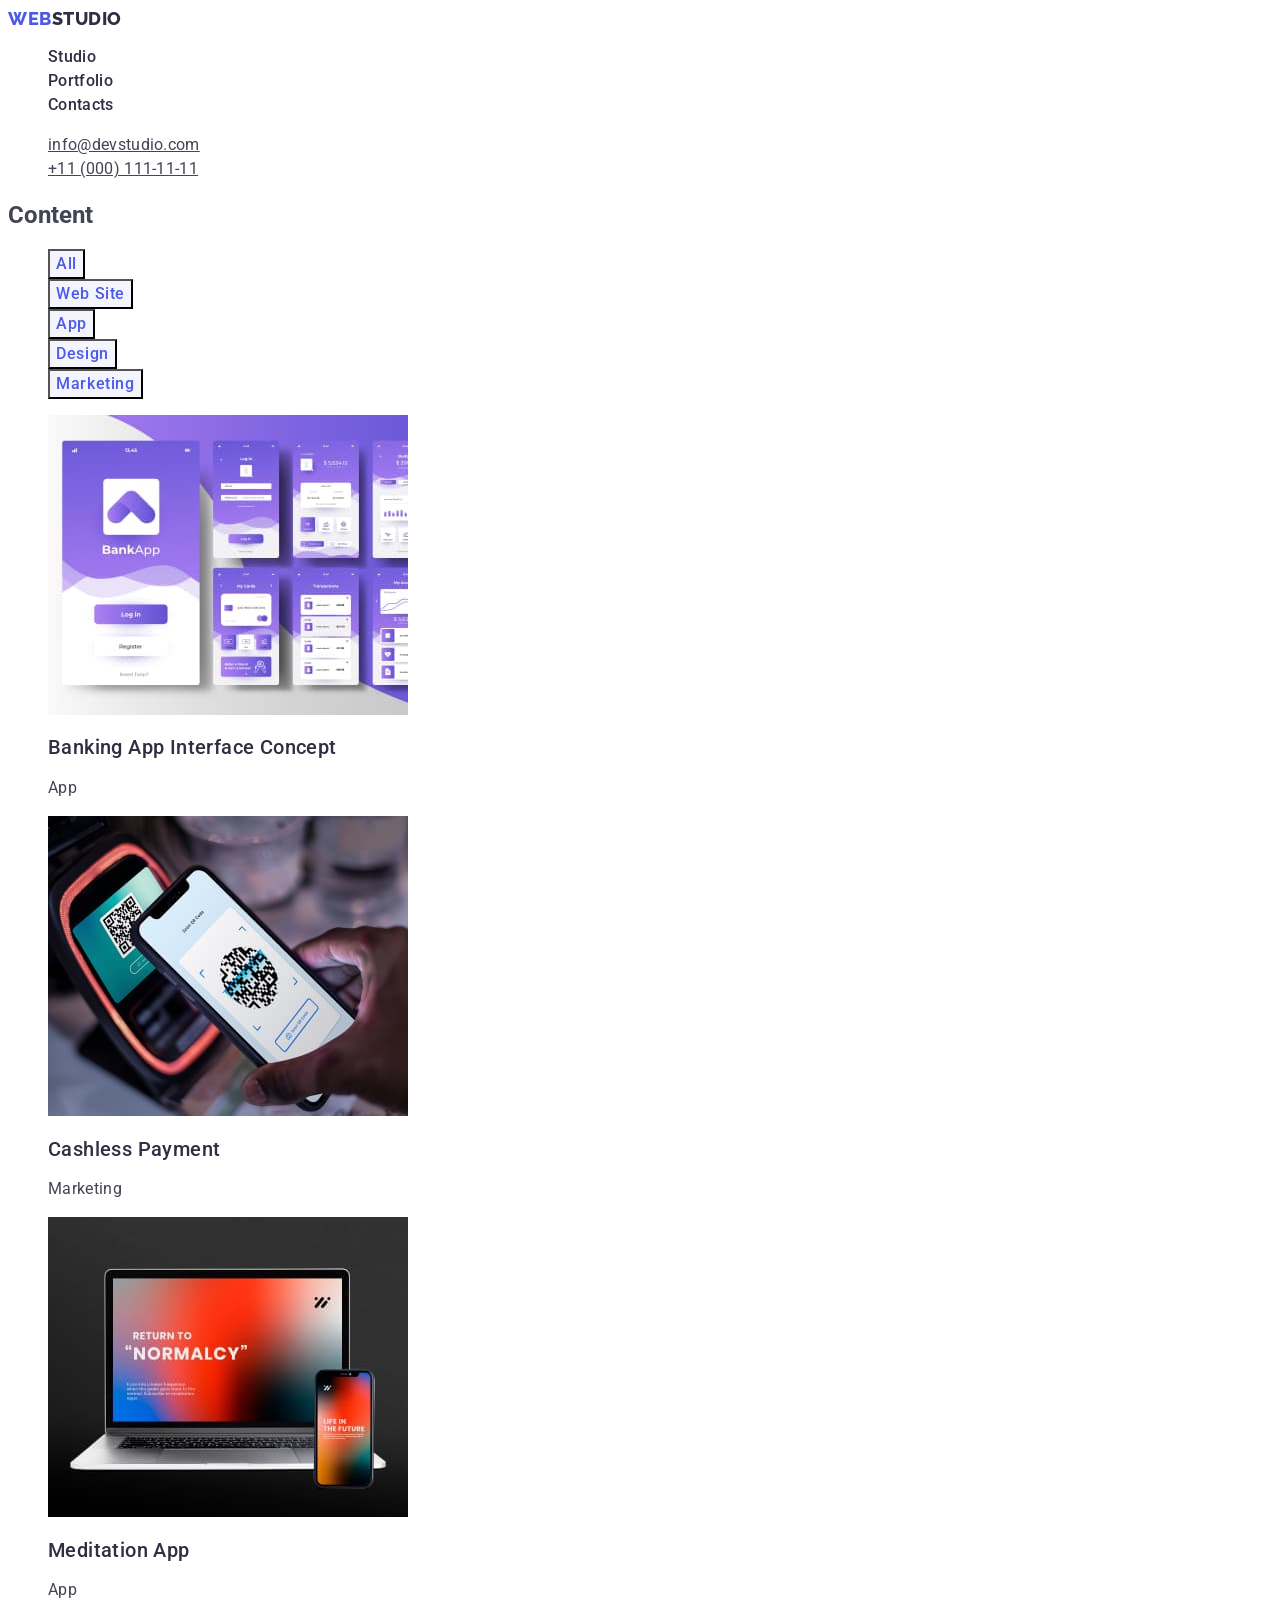
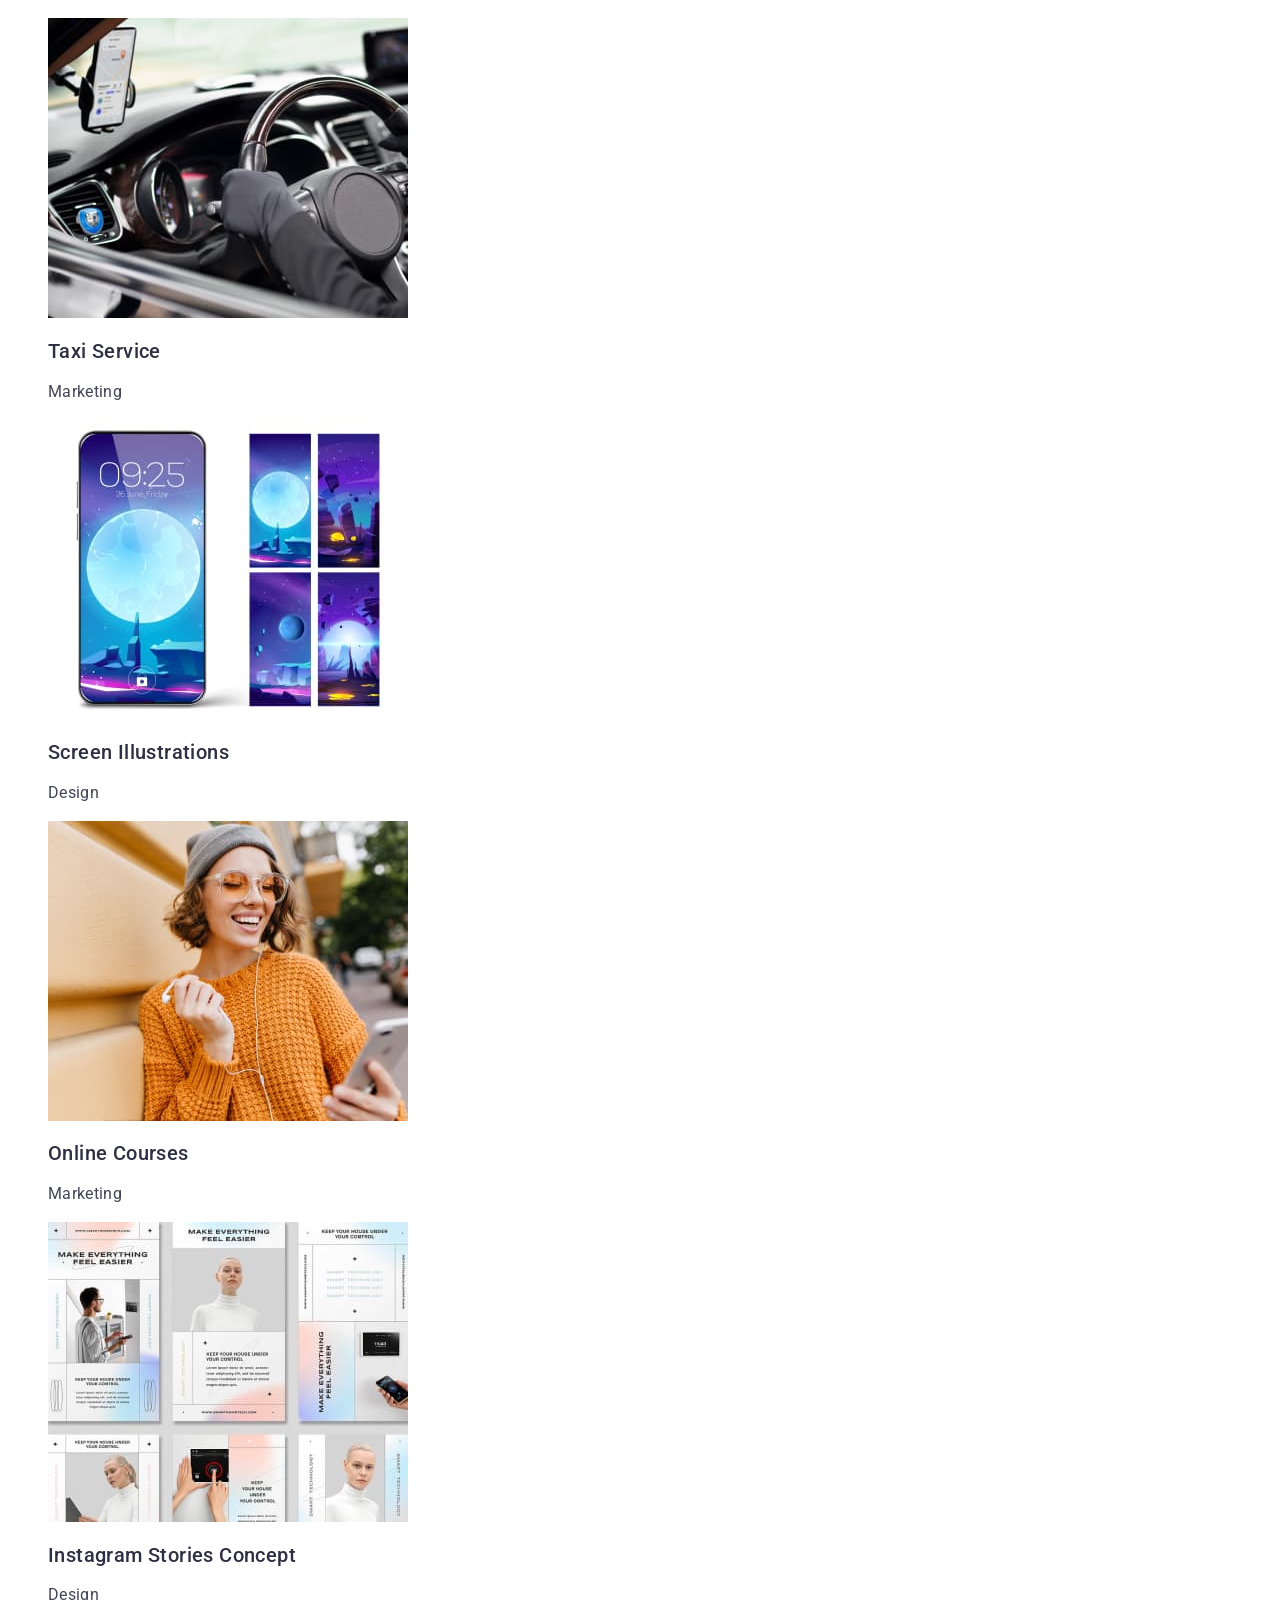
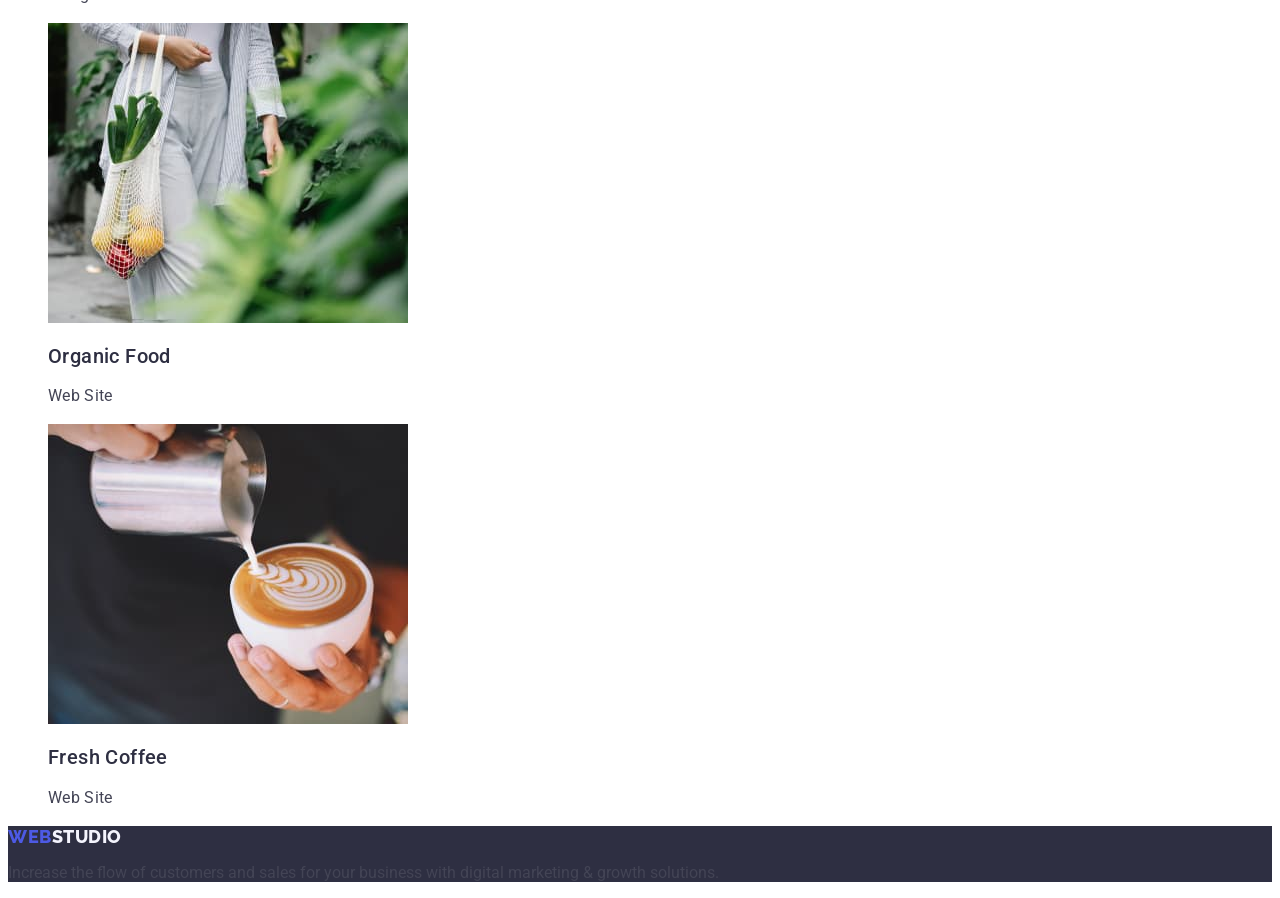
==== portfolio.html @ e1c70b91 "hw 22" ====
<!DOCTYPE html>
<html lang="en">
  <head>
    <meta charset="UTF-8" />
    <meta http-equiv="X-UA-Compatible" content="IE=edge" />
    <meta name="viewport" content="width=device-width, initial-scale=1.0" />
    <link rel="preconnect" href="https://fonts.googleapis.com">
    <link rel="preconnect" href="https://fonts.gstatic.com" crossorigin>
    <link href="https://fonts.googleapis.com/css2?family=Raleway:wght@800&family=Roboto:wght@400;500;700;900&display=swap" rel="stylesheet">
    <link rel="stylesheet" href="./css/portfolio.css">
    <title>Portfolio</title>
  </head>
  <body>
    <header>
      <nav>
        <a href="./index.html" class="logo link">Web<span class="logo-studio">Studio</span></a>
        <ul class="list">
          <li class="navigation"><a href="./index.html" class="nav-main_link link">Studio</a></li>
          <li class="navigation"><a href="./portfolio.html" class="nav-main_link link">Portfolio</a></li>
          <li class="navigation"><a href="" class="nav-main_link link">Contacts</a></li>
        </ul>
      </nav>
      <address class="header-call list">
        <ul>
          <li class="header-inform list"><a href="mailto:info@devstudio.com" class="adress-info">info@devstudio.com</a></li>
          <li class="header-inform list"><a href="tel:+110001111111" class="adress-info">+11 (000) 111-11-11</a></li>
        </ul>
      </address>
    </header>
    <main>
      <section>
        <h1>Content</h1>
        <ul class="list">
        <li><button type="button" class="main-button">All</button></li>
        <li><button type="button" class="main-button">Web Site</button></li>
        <li><button type="button" class="main-button">App</button></li>
        <li><button type="button" class="main-button">Design</button></li>
        <li><button type="button" class="main-button">Marketing</button></li>
      </ul>
        <ul class="list">
          <li>
            <a href=".app" class="link"
              ><img
                src="./images/portfolio-img-1.jpg"
                alt="Banking App Interface Concept" width="360" height="300"
            /></a>
            <h2 class="section-header">Banking App Interface Concept</h2>
            <p class="section-par">App</p>
          </li>
          <li>
            <a href=".marketing" class="link"
              ><img src="./images/portfolio-img-2.jpg" alt="Cashless Payment" width="360" height="300"
            /></a>
            <h2 class="section-header">Cashless Payment</h2>
            <p class="section-par">Marketing</p>
          </li>
          <li>
            <a href=".app" class="link"
              ><img src="./images/portfolio-img-3.jpg" alt="Meditation App" width="360" height="300"
            /><h2 class="section-header">Meditation App</h2>
            <p class="section-par">App</p>
            </a>
          </li>
          <li>
            <a href=".marketing" class="link"
              ><img src="./images/portfolio-img-4.jpg" alt="Taxi Service" width="360" height="300"
            /><h2 class="section-header">Taxi Service</h2>
            <p class="section-par">Marketing</p>
            </a>
          </li>
          <li>
            <a href=".design" class="link"
              ><img
                src="./images/portfolio-img-5.jpg" width="360" height="300"
                alt="Screen Illustrations"
            /></a>
            <h2 class="section-header">Screen Illustrations</h2>
            <p class="section-par">Design</p>
          </li>
          <li>
            <a href=".marketing" class="link"
              ><img src="./images/portfolio-img-6.jpg" alt="Online Courses" width="360" height="300"
            /></a>
            <h2 class="section-header">Online Courses</h2>
            <p class="section-par">Marketing</p>
          </li>
          <li>
            <a href=".design" class="link"
              ><img
                src="./images/portfolio-img-7.jpg" width="360" height="300"
                alt="Instagram Stories Concept"
            /></a>
            <h2 class="section-header">Instagram Stories Concept</h2>
            <p class="section-par">Design</p>
          </li>
          <li>
            <a href=".website" class="link"
              ><img src="./images/portfolio-img-8.jpg" alt="Organic Food" width="360" height="300"
            /></a>
            <h2 class="section-header">Organic Food</h2>
            <p class="section-par">Web Site</p>
          </li>
          <li>
            <a href=".website" class="link"
              ><img src="./images/portfolio-img-9.jpg" alt="Fresh Coffee" width="360" height="300"
            /></a>
            <h2 class="section-header">Fresh Coffee</h2>
            <p class="section-par">Web Site</p>
          </li>
        </ul>
      </section>
    </main>
    <footer class="footer-portfolio">
      <a href="./index.html" class="footer-logo link">Web<span class="footer-color">Studio</span></a>
      <p>
        Increase the flow of customers and sales for your business with digital
        marketing & growth solutions.
      </p>
    </footer>
  </body>
</html>
---- css/portfolio.css ----
body{
    font-family: "Roboto", sans-serif;
    color: var(--text);
}

:root{
  --primary-brand: #4D5AE5;
  --pressed-state: #404BBF; 
  --dark: #2E2F42;
  --success: #31D0AA;
  --text: #434455;
  --subtle-text: #8E8F99;
  --accent: #E7E9FC;
  --light: #F4F4FD;
  --modal-overlay: #2E2F42;
  --hero-background: #2E2F42;
  --white-background: #ffffff;
  --modal-background: #FCFCFC;
}

/**********header**********/

.logo{
    font-family: 'Raleway', sans-serif;
    font-weight: 800;
    font-size: 18px;
    line-height: 1.17;
    letter-spacing: 0.03em;
    text-transform: uppercase;
    color: var(--primary-brand);
  }

.logo-studio{
  color: #2e2f42;
}

.link{
  text-decoration: none;
}

.list{
  list-style: none;
}

.nav-main_link{
  font-weight: 500;
  font-size: 16px;
  line-height: 1.5;
  letter-spacing: 0.02em;
  color: var(--dark);
}

.nav-main_link:hover,
.nav-main_link:focus{
  color: #404bbf;
}

.header-call{
  font-style: normal;
}

.adress-info{
  letter-spacing: 0.02em;
  line-height: 1.5;
  color: var(--text);
}

.adress-info:hover,
.adress-info:focus{
  color: #404BBF;
}

/**********main**********/

.main-button{
  font-family: "Roboto", sans-serif;
  font-weight: 500;
  font-size: 16px;
  line-height: 1.5;
  letter-spacing: 0.04em;
  background-color: var(--light);
  color: var(--primary-brand);
  cursor: pointer;
}

.main-button:hover,
.main-button:focus{
  color: #ffffff;
  background-color: #404BBF;
}

.section-header{
  font-weight: 500;
  font-size: 20px;
  line-height: 1.2;
  letter-spacing: 0.02em;
  color: var(--modal-overlay);
}

.section-par{
  font-size: 16px;
  line-height: 1.5;
  letter-spacing: 0.02em;
  color: var(--text);
}

/**********footer**********/

.footer-portfolio{
  background-color: var(--modal-overlay);
}

.footer-logo{
  font-family: 'Raleway', sans-serif;
  font-weight: 800;
  font-size: 18px;
  line-height: 1.17;
  letter-spacing: 0.03em;
  text-transform: uppercase;
  color: var(--primary-brand);
}

.footer-color{
  color: #f4f4fd;
}
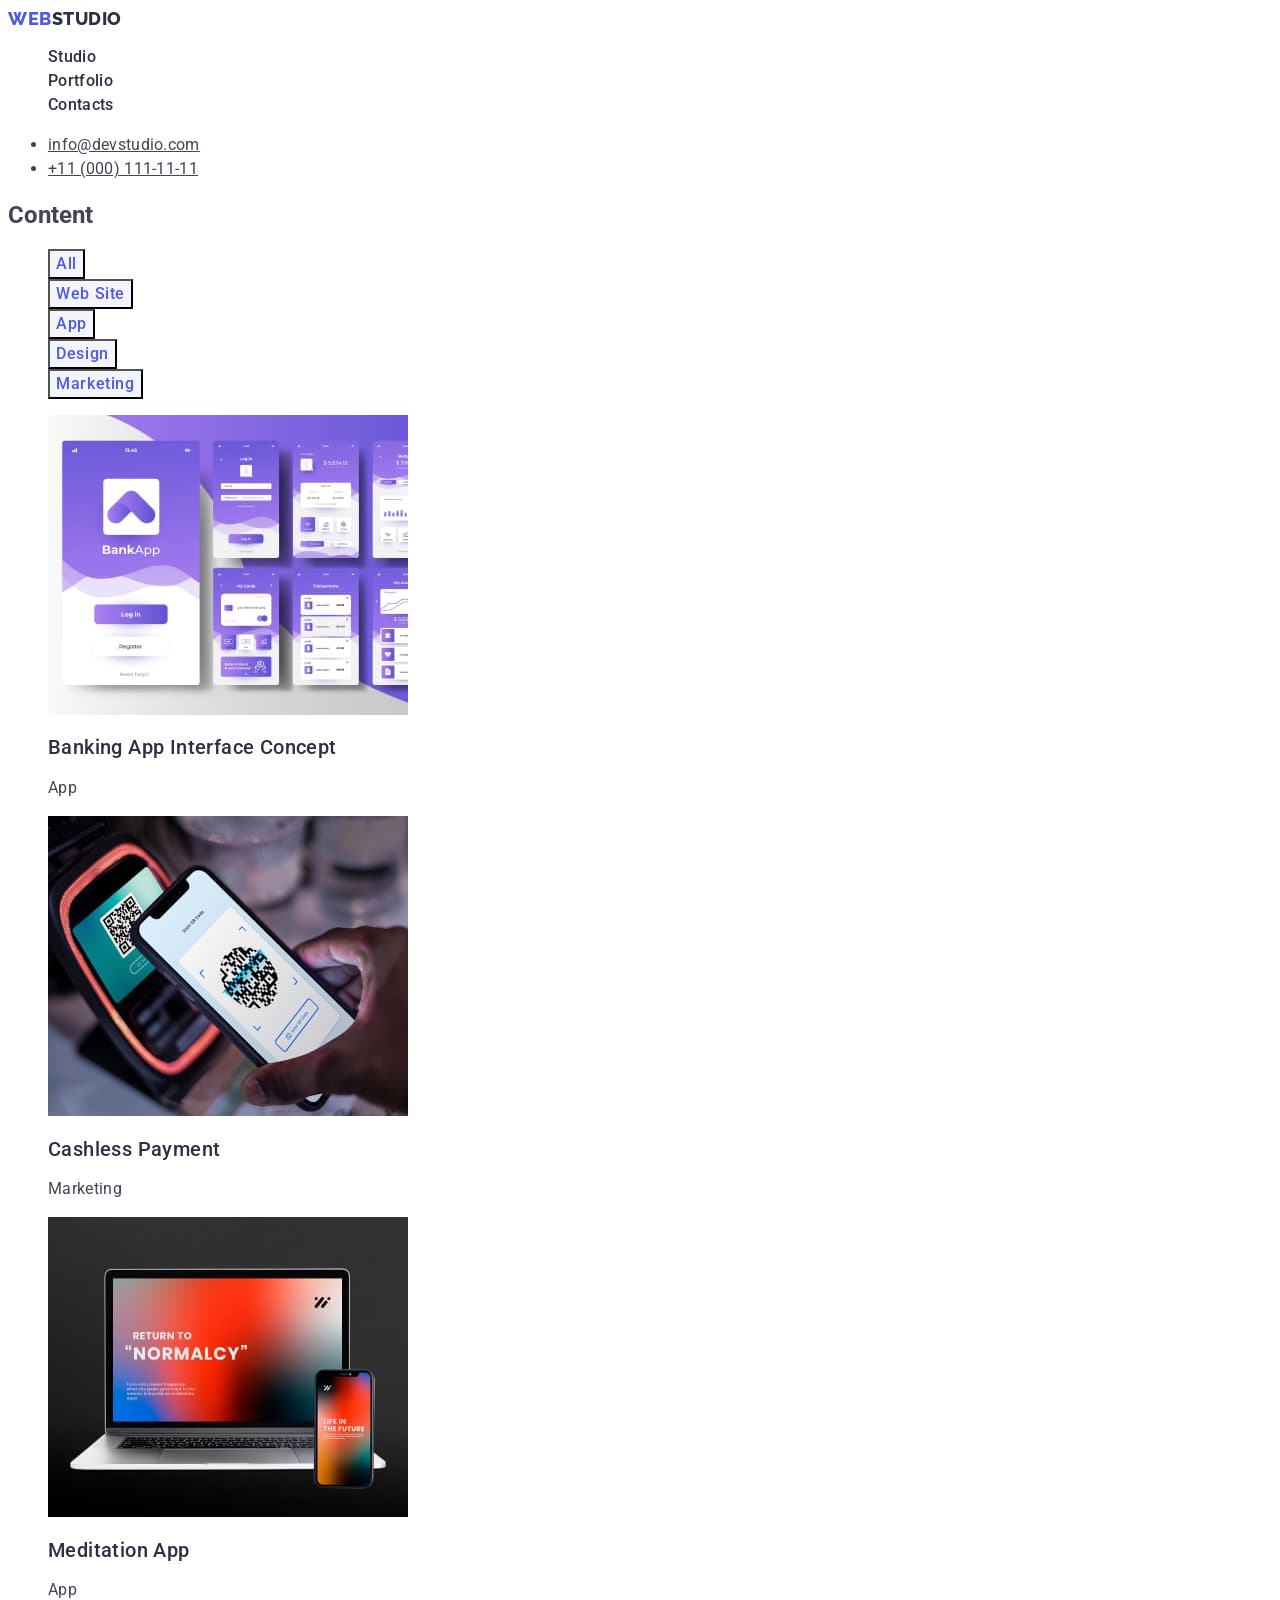
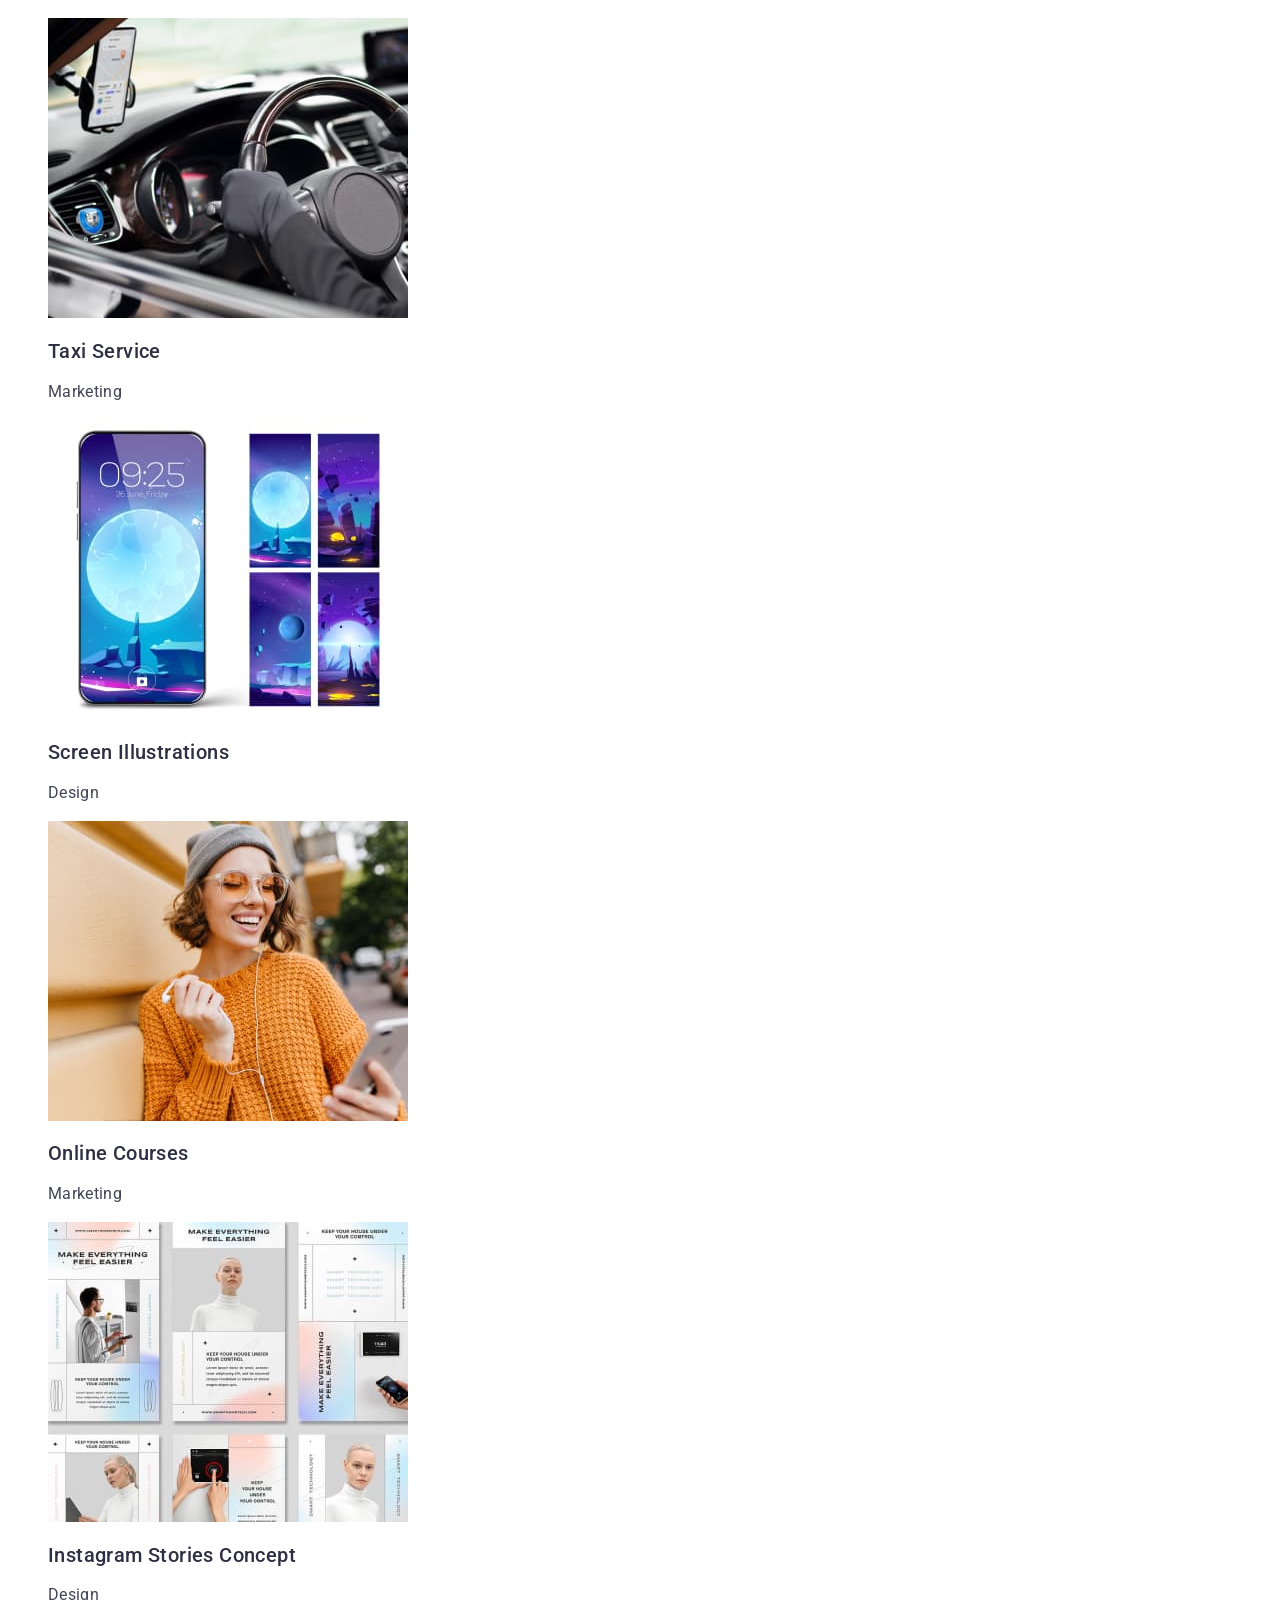
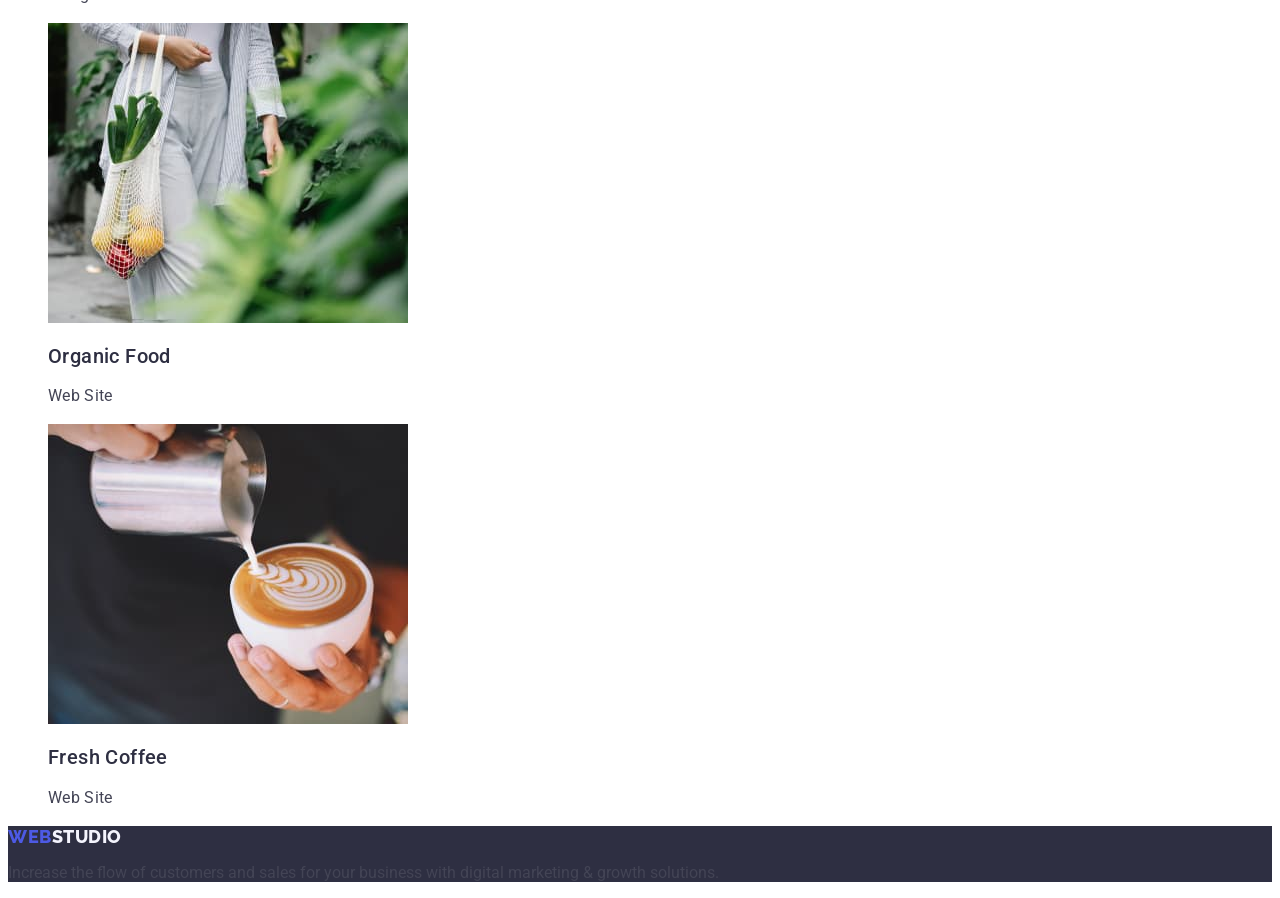
==== commit 6a5be6d4: "hw 25" ====
--- a/portfolio.html
+++ b/portfolio.html
@@ -22,8 +22,8 @@
       </nav>
       <address class="header-call list">
         <ul>
-          <li class="header-inform list"><a href="mailto:info@devstudio.com" class="adress-info">info@devstudio.com</a></li>
-          <li class="header-inform list"><a href="tel:+110001111111" class="adress-info">+11 (000) 111-11-11</a></li>
+          <li class="header-inform "><a href="mailto:info@devstudio.com" class="adress-info list">info@devstudio.com</a></li>
+          <li class="header-inform "><a href="tel:+110001111111" class="adress-info list">+11 (000) 111-11-11</a></li>
         </ul>
       </address>
     </header>
@@ -43,69 +43,60 @@
               ><img
                 src="./images/portfolio-img-1.jpg"
                 alt="Banking App Interface Concept" width="360" height="300"
-            /></a>
-            <h2 class="section-header">Banking App Interface Concept</h2>
-            <p class="section-par">App</p>
+            /><h2 class="section-header">Banking App Interface Concept</h2>
+            <p class="section-par">App</p></a>
           </li>
           <li>
             <a href=".marketing" class="link"
               ><img src="./images/portfolio-img-2.jpg" alt="Cashless Payment" width="360" height="300"
-            /></a>
-            <h2 class="section-header">Cashless Payment</h2>
-            <p class="section-par">Marketing</p>
+            /><h2 class="section-header">Cashless Payment</h2>
+            <p class="section-par">Marketing</p></a>
           </li>
           <li>
             <a href=".app" class="link"
               ><img src="./images/portfolio-img-3.jpg" alt="Meditation App" width="360" height="300"
             /><h2 class="section-header">Meditation App</h2>
-            <p class="section-par">App</p>
-            </a>
+            <p class="section-par">App</p></a>
           </li>
           <li>
             <a href=".marketing" class="link"
               ><img src="./images/portfolio-img-4.jpg" alt="Taxi Service" width="360" height="300"
             /><h2 class="section-header">Taxi Service</h2>
-            <p class="section-par">Marketing</p>
-            </a>
+            <p class="section-par">Marketing</p></a>
           </li>
           <li>
             <a href=".design" class="link"
               ><img
                 src="./images/portfolio-img-5.jpg" width="360" height="300"
                 alt="Screen Illustrations"
-            /></a>
-            <h2 class="section-header">Screen Illustrations</h2>
-            <p class="section-par">Design</p>
+            /><h2 class="section-header">Screen Illustrations</h2>
+            <p class="section-par">Design</p></a>
           </li>
           <li>
             <a href=".marketing" class="link"
               ><img src="./images/portfolio-img-6.jpg" alt="Online Courses" width="360" height="300"
-            /></a>
-            <h2 class="section-header">Online Courses</h2>
-            <p class="section-par">Marketing</p>
+            /><h2 class="section-header">Online Courses</h2>
+            <p class="section-par">Marketing</p></a> 
           </li>
           <li>
             <a href=".design" class="link"
               ><img
                 src="./images/portfolio-img-7.jpg" width="360" height="300"
                 alt="Instagram Stories Concept"
-            /></a>
-            <h2 class="section-header">Instagram Stories Concept</h2>
-            <p class="section-par">Design</p>
+            /><h2 class="section-header">Instagram Stories Concept</h2>
+            <p class="section-par">Design</p></a>
           </li>
           <li>
             <a href=".website" class="link"
               ><img src="./images/portfolio-img-8.jpg" alt="Organic Food" width="360" height="300"
-            /></a>
-            <h2 class="section-header">Organic Food</h2>
-            <p class="section-par">Web Site</p>
+            /><h2 class="section-header">Organic Food</h2>
+            <p class="section-par">Web Site</p></a>
           </li>
           <li>
             <a href=".website" class="link"
               ><img src="./images/portfolio-img-9.jpg" alt="Fresh Coffee" width="360" height="300"
-            /></a>
-            <h2 class="section-header">Fresh Coffee</h2>
-            <p class="section-par">Web Site</p>
+            /><h2 class="section-header">Fresh Coffee</h2>
+            <p class="section-par">Web Site</p></a>
           </li>
         </ul>
       </section>
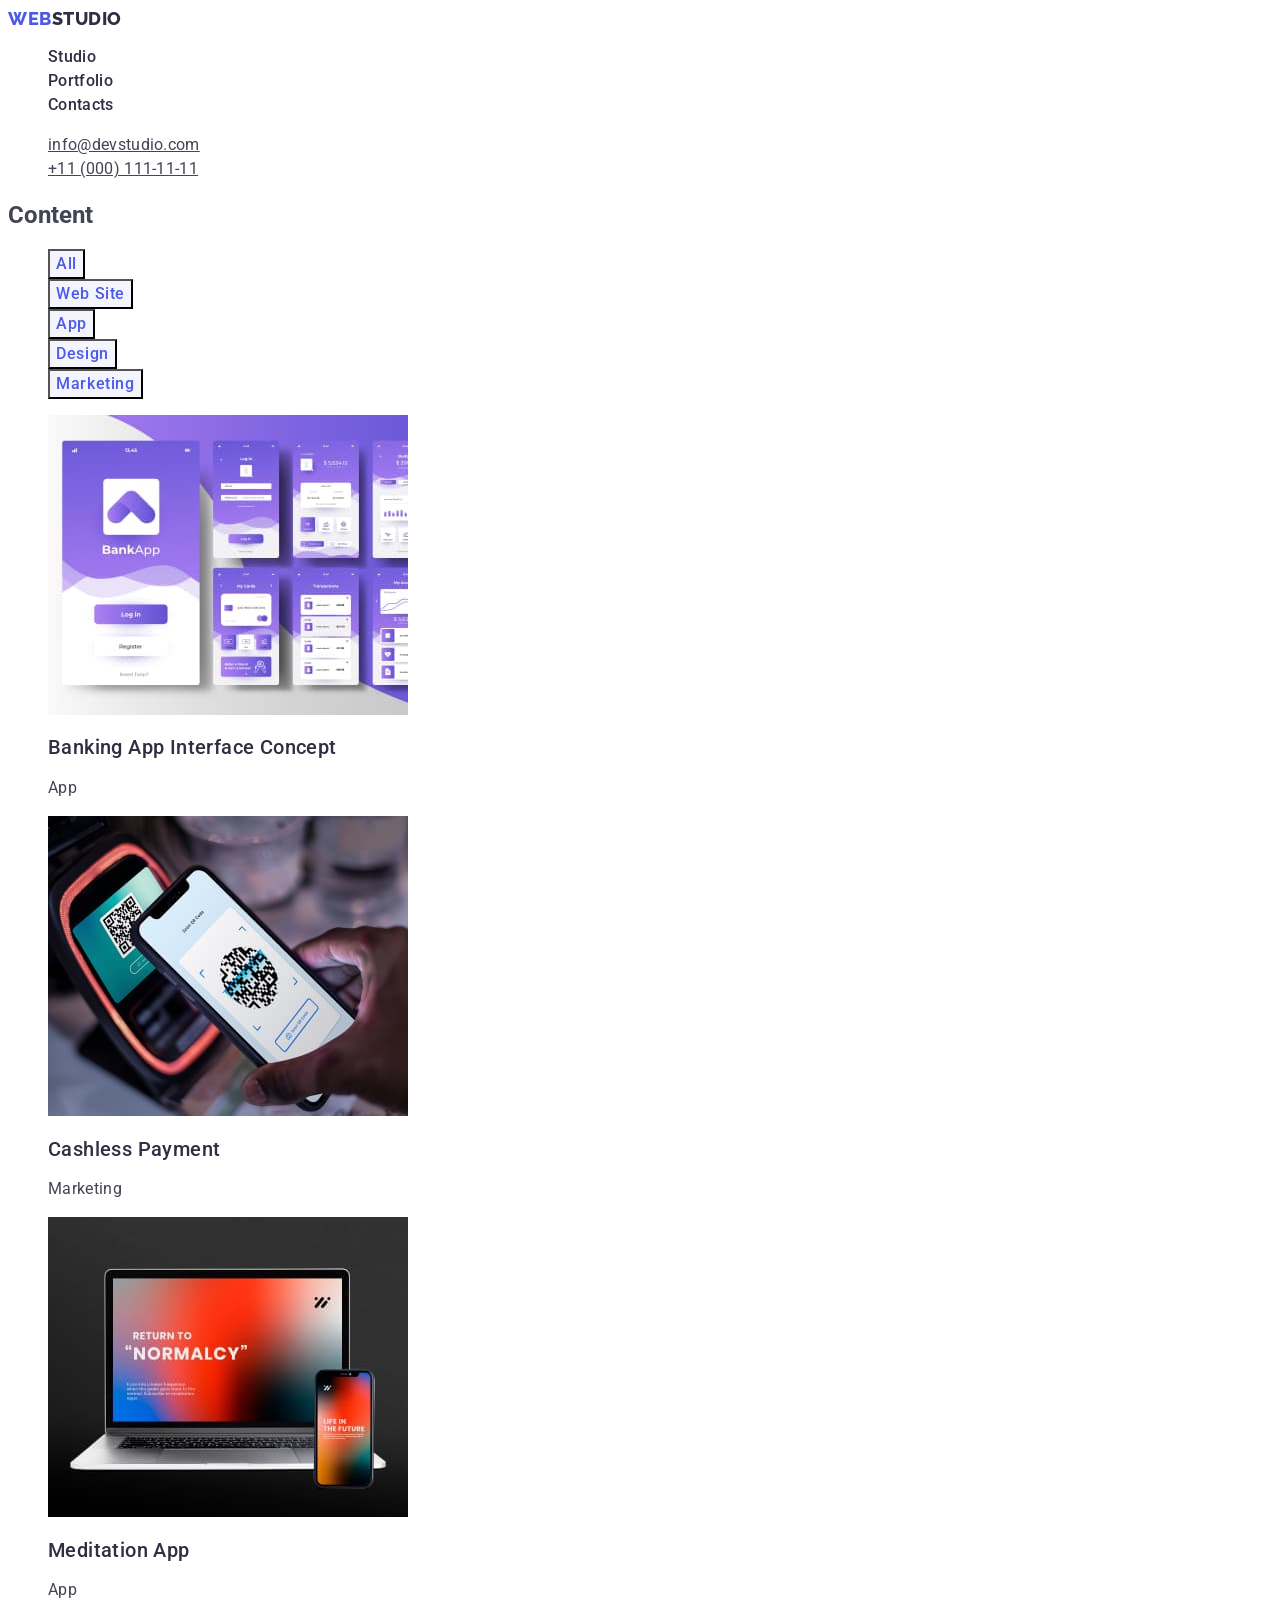
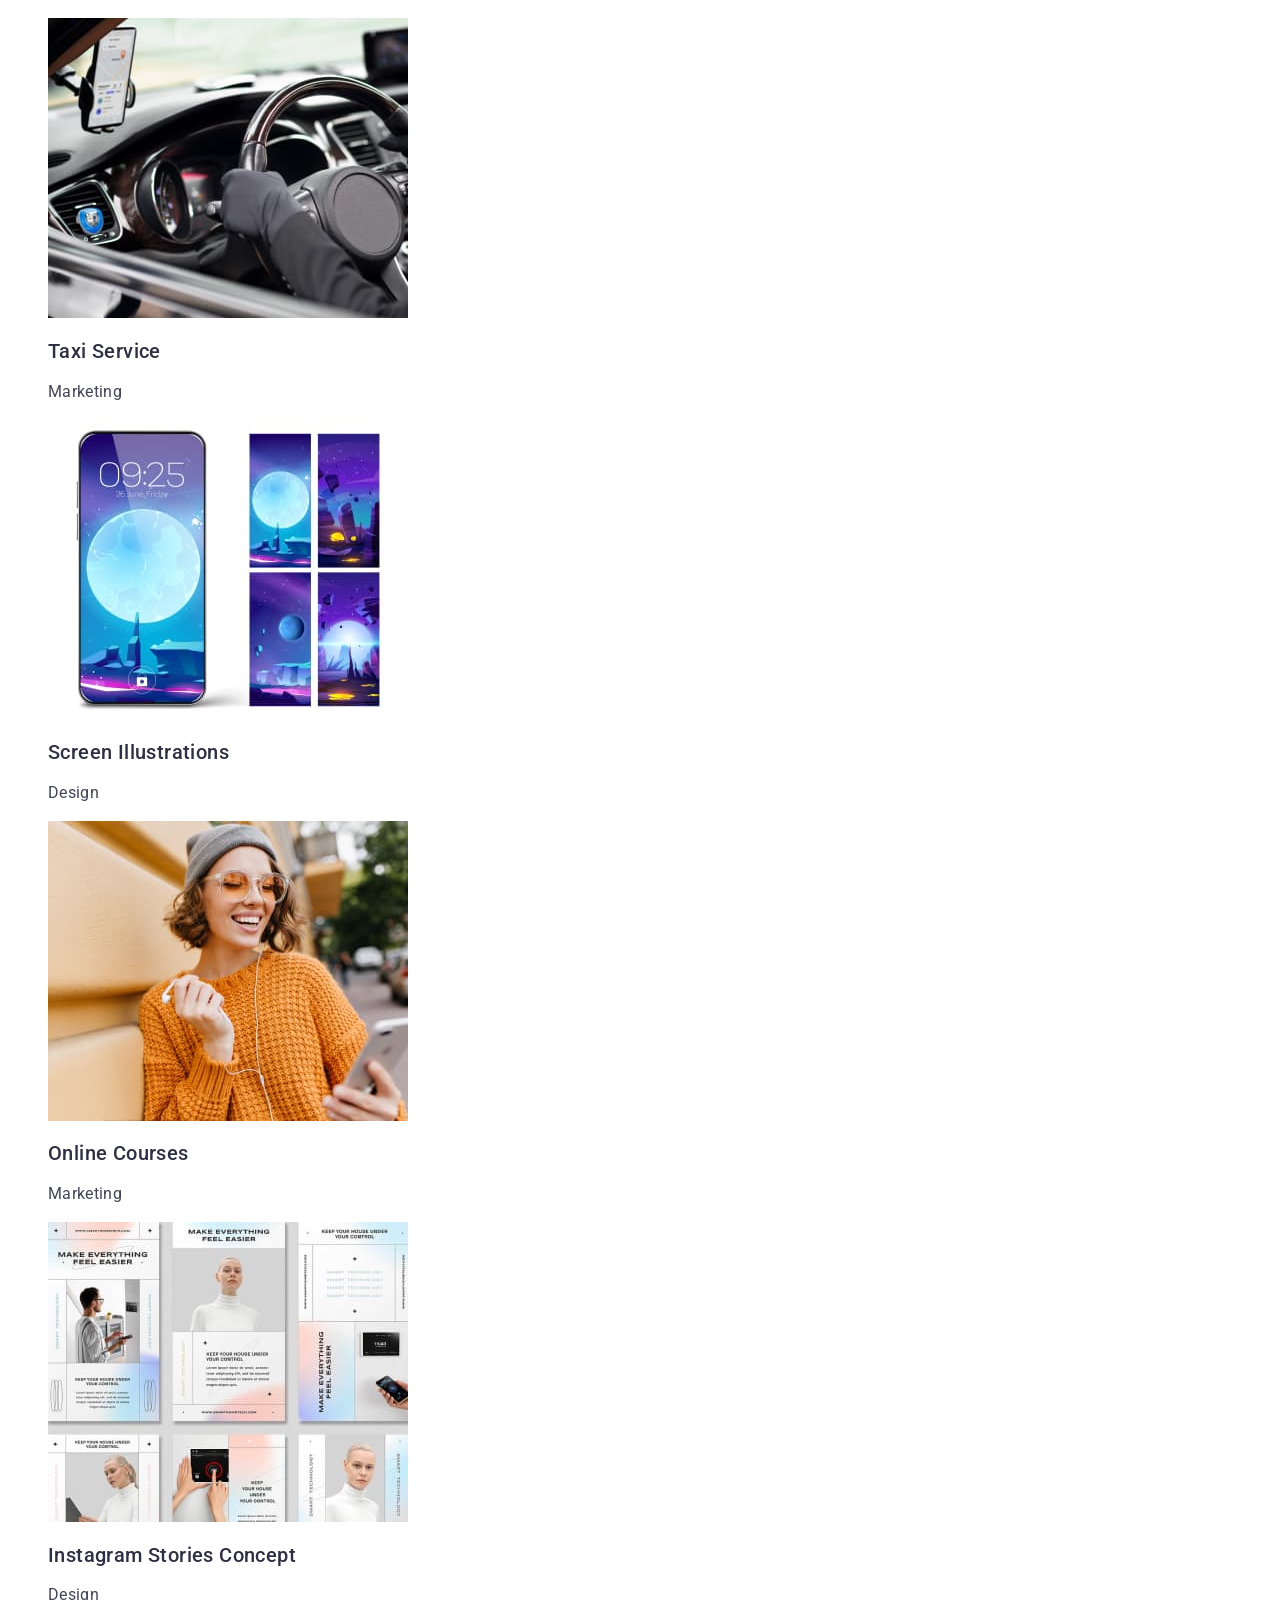
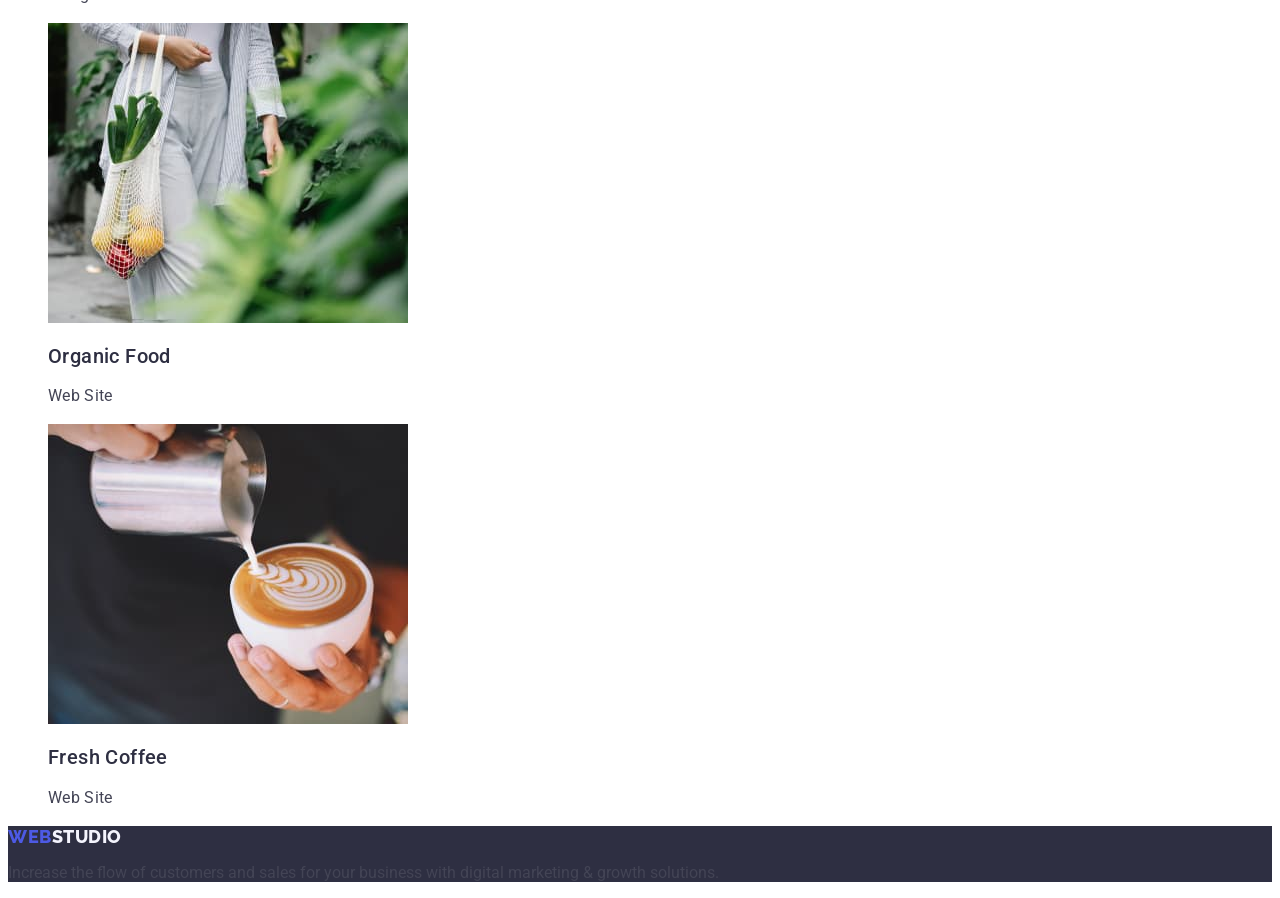
==== commit 69c18913: "hw 26" ====
--- a/portfolio.html
+++ b/portfolio.html
@@ -22,8 +22,8 @@
       </nav>
       <address class="header-call list">
         <ul>
-          <li class="header-inform "><a href="mailto:info@devstudio.com" class="adress-info list">info@devstudio.com</a></li>
-          <li class="header-inform "><a href="tel:+110001111111" class="adress-info list">+11 (000) 111-11-11</a></li>
+          <li class="header-inform list"><a href="mailto:info@devstudio.com" class="adress-info">info@devstudio.com</a></li>
+          <li class="header-inform list"><a href="tel:+110001111111" class="adress-info">+11 (000) 111-11-11</a></li>
         </ul>
       </address>
     </header>
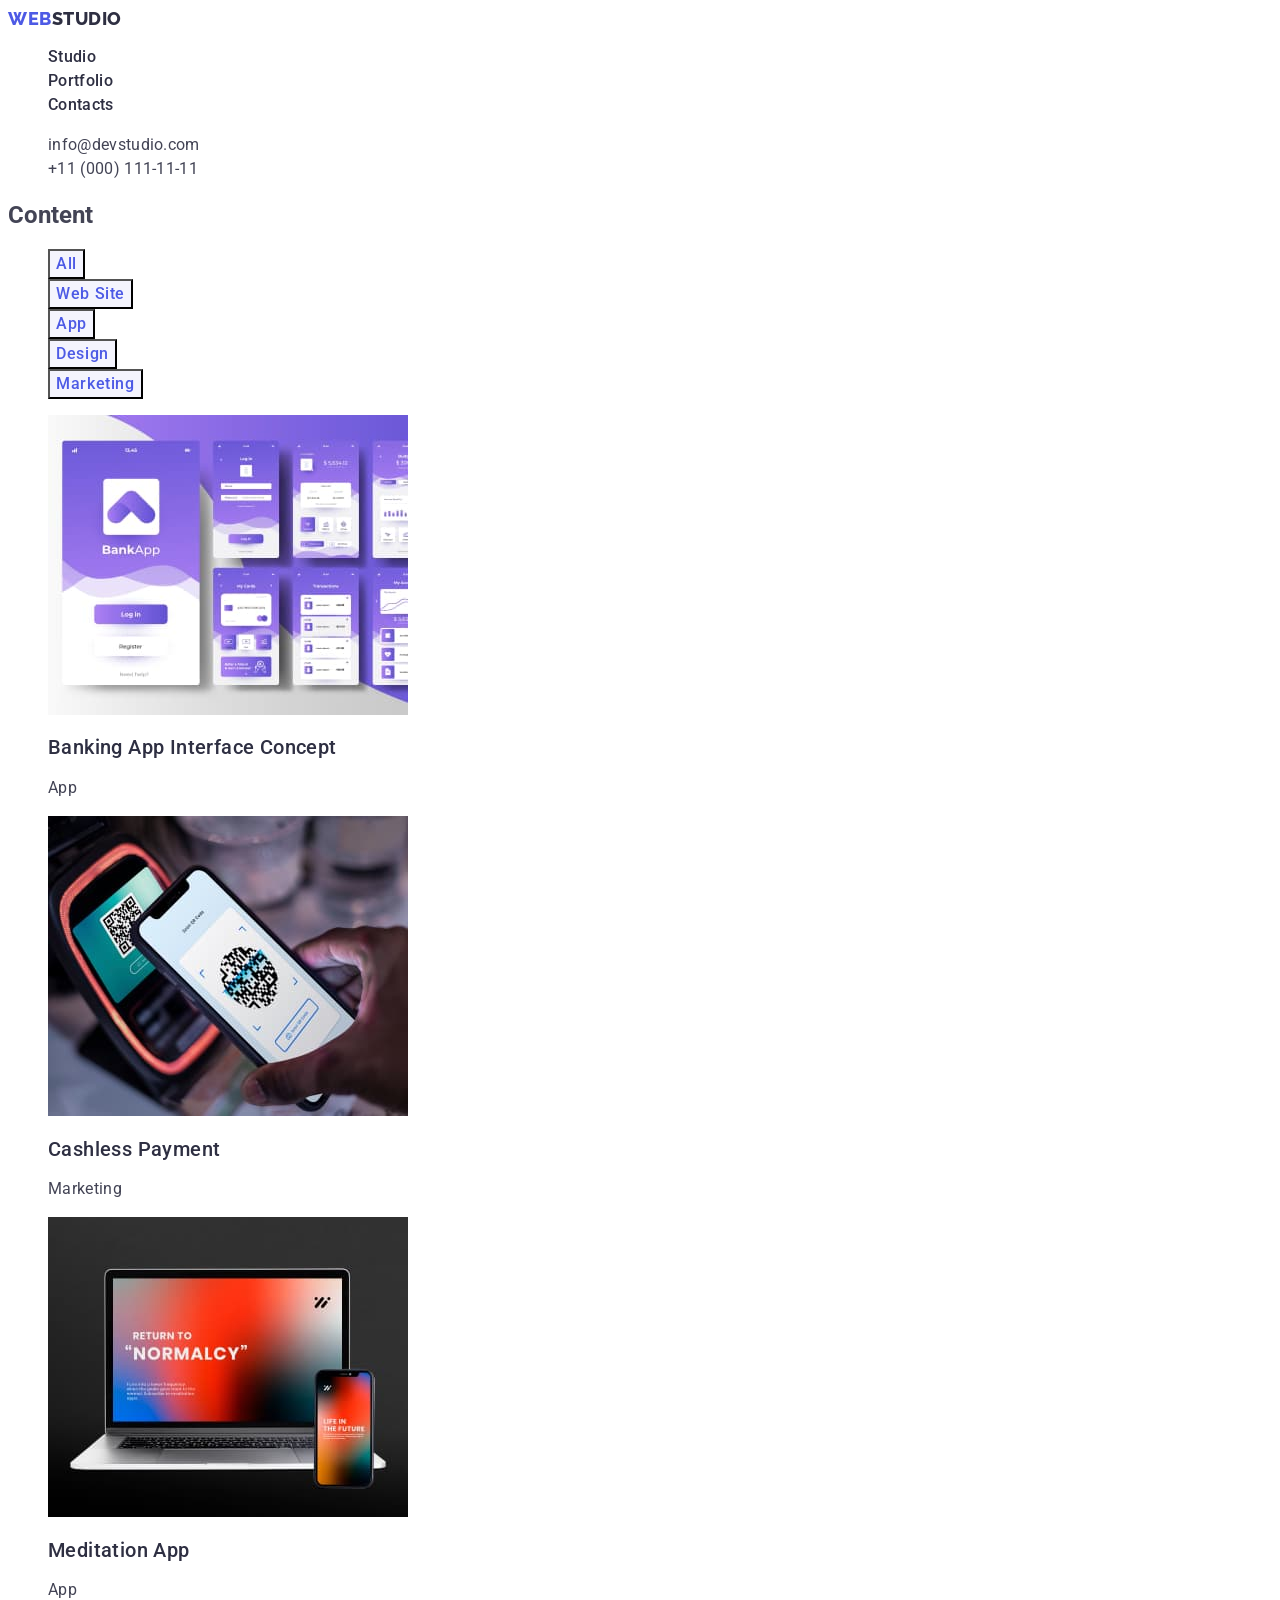
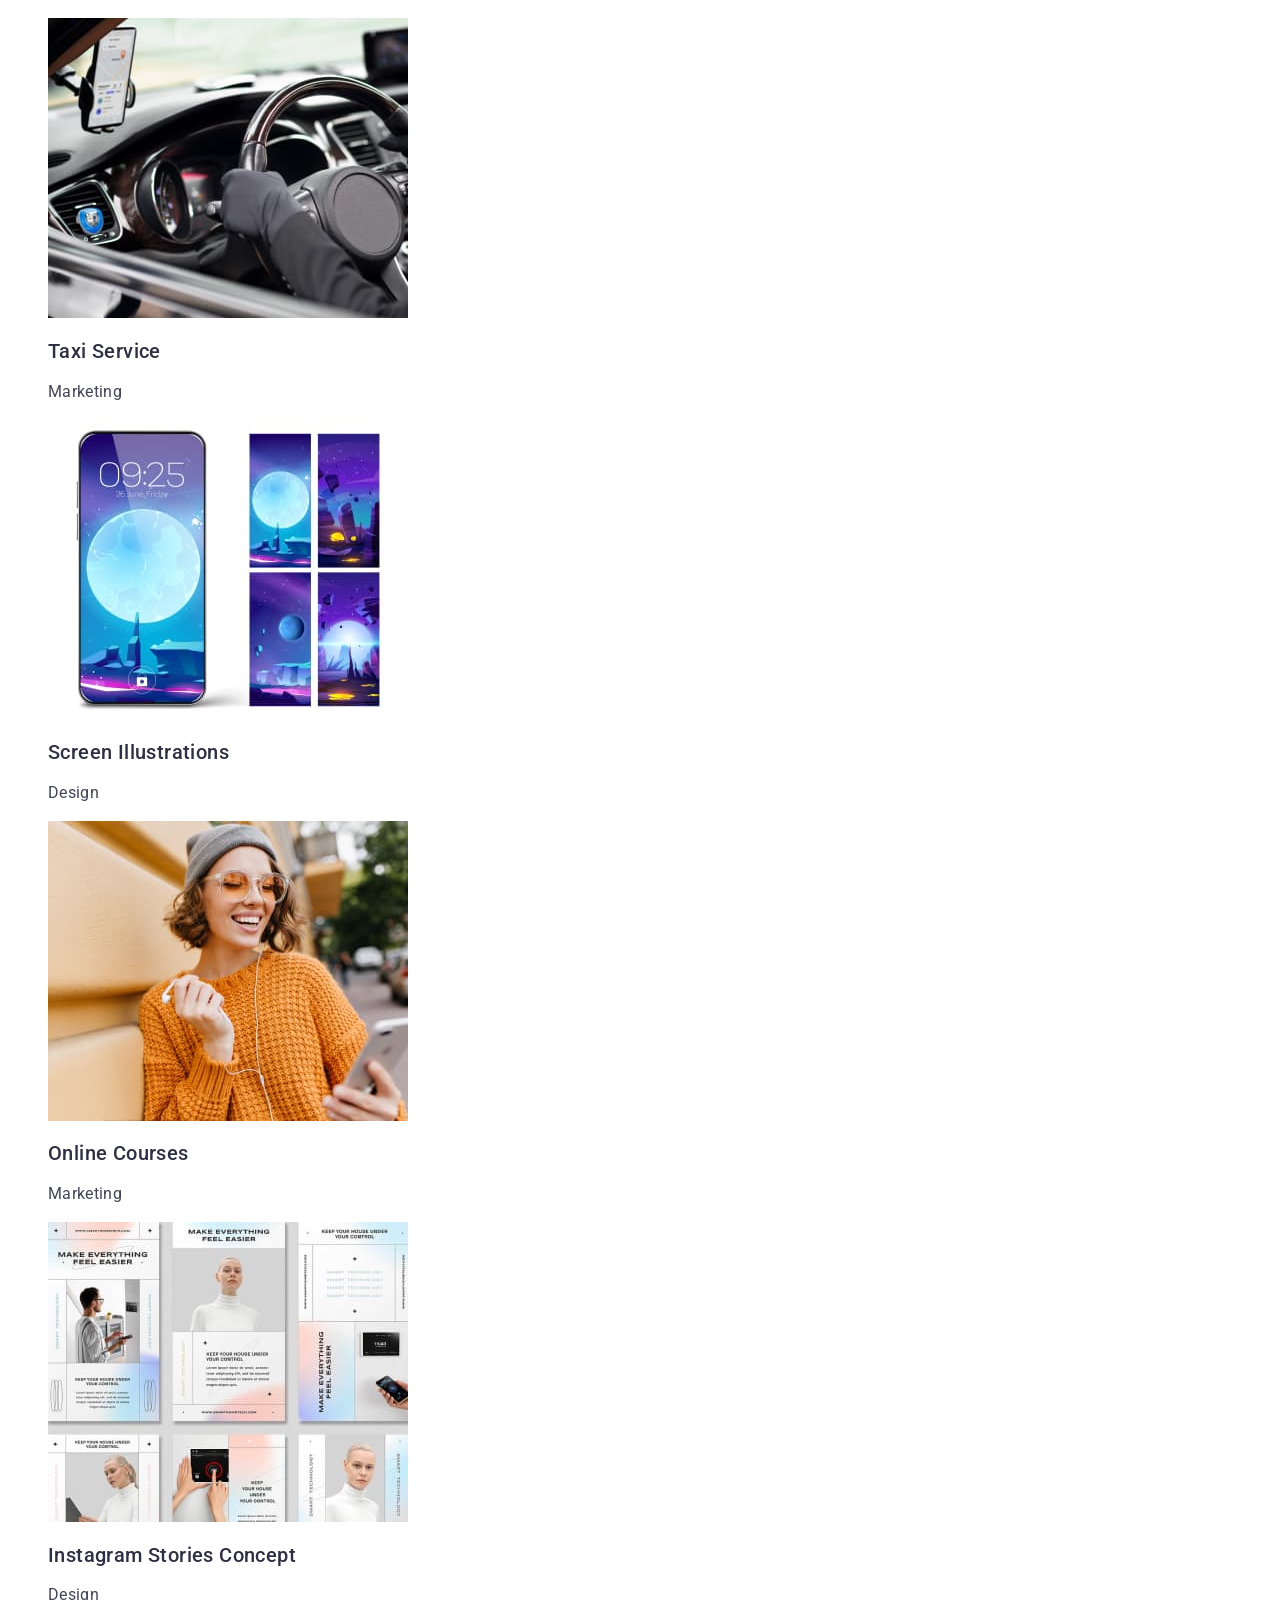
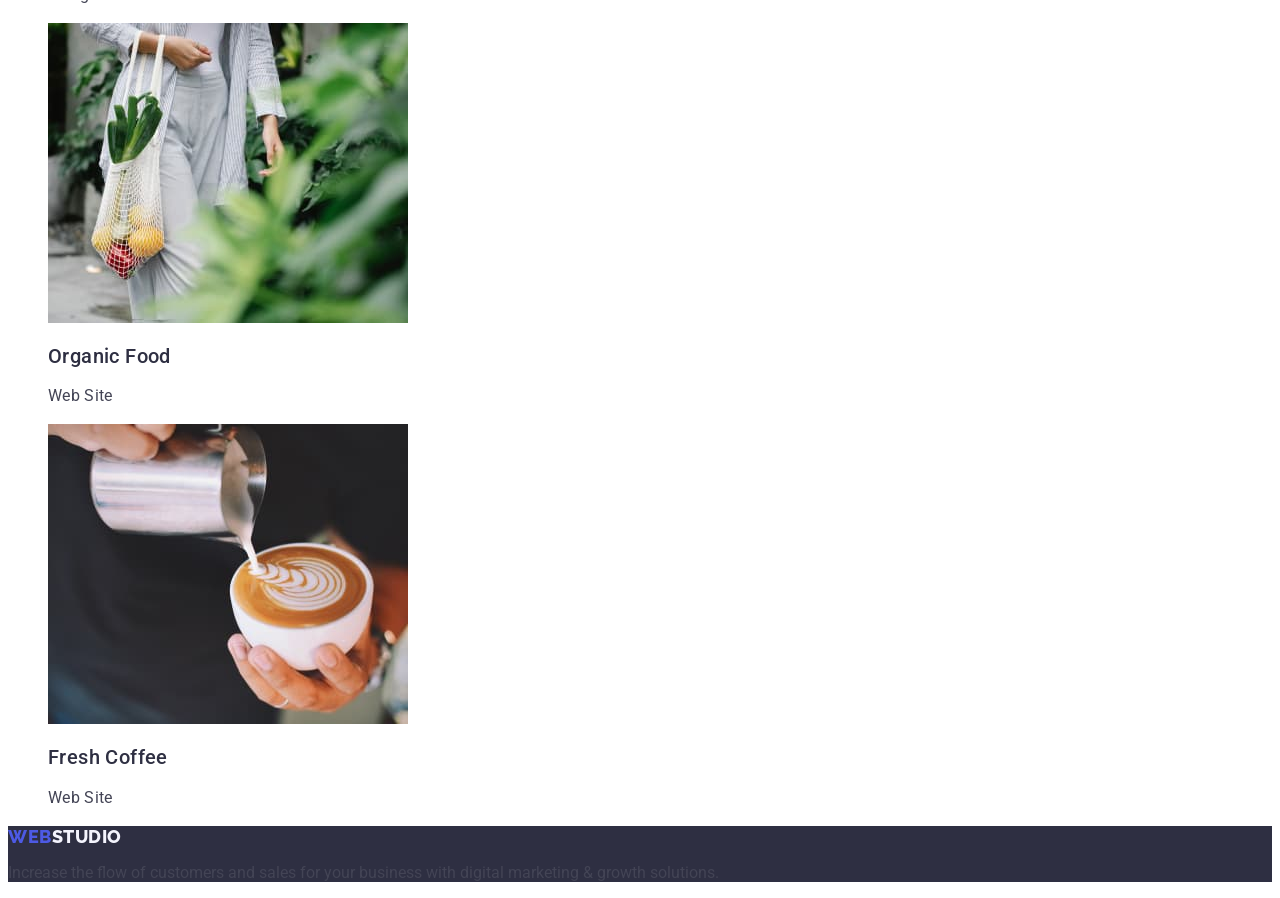
==== commit bf313237: "hw 27" ====
--- a/portfolio.html
+++ b/portfolio.html
@@ -20,10 +20,10 @@
           <li class="navigation"><a href="" class="nav-main_link link">Contacts</a></li>
         </ul>
       </nav>
-      <address class="header-call list">
-        <ul>
-          <li class="header-inform list"><a href="mailto:info@devstudio.com" class="adress-info">info@devstudio.com</a></li>
-          <li class="header-inform list"><a href="tel:+110001111111" class="adress-info">+11 (000) 111-11-11</a></li>
+      <address class="header-call">
+        <ul class="list">
+          <li class="header-inform"><a href="mailto:info@devstudio.com" class="adress-info link">info@devstudio.com</a></li>
+          <li class="header-inform"><a href="tel:+110001111111" class="adress-info link">+11 (000) 111-11-11</a></li>
         </ul>
       </address>
     </header>
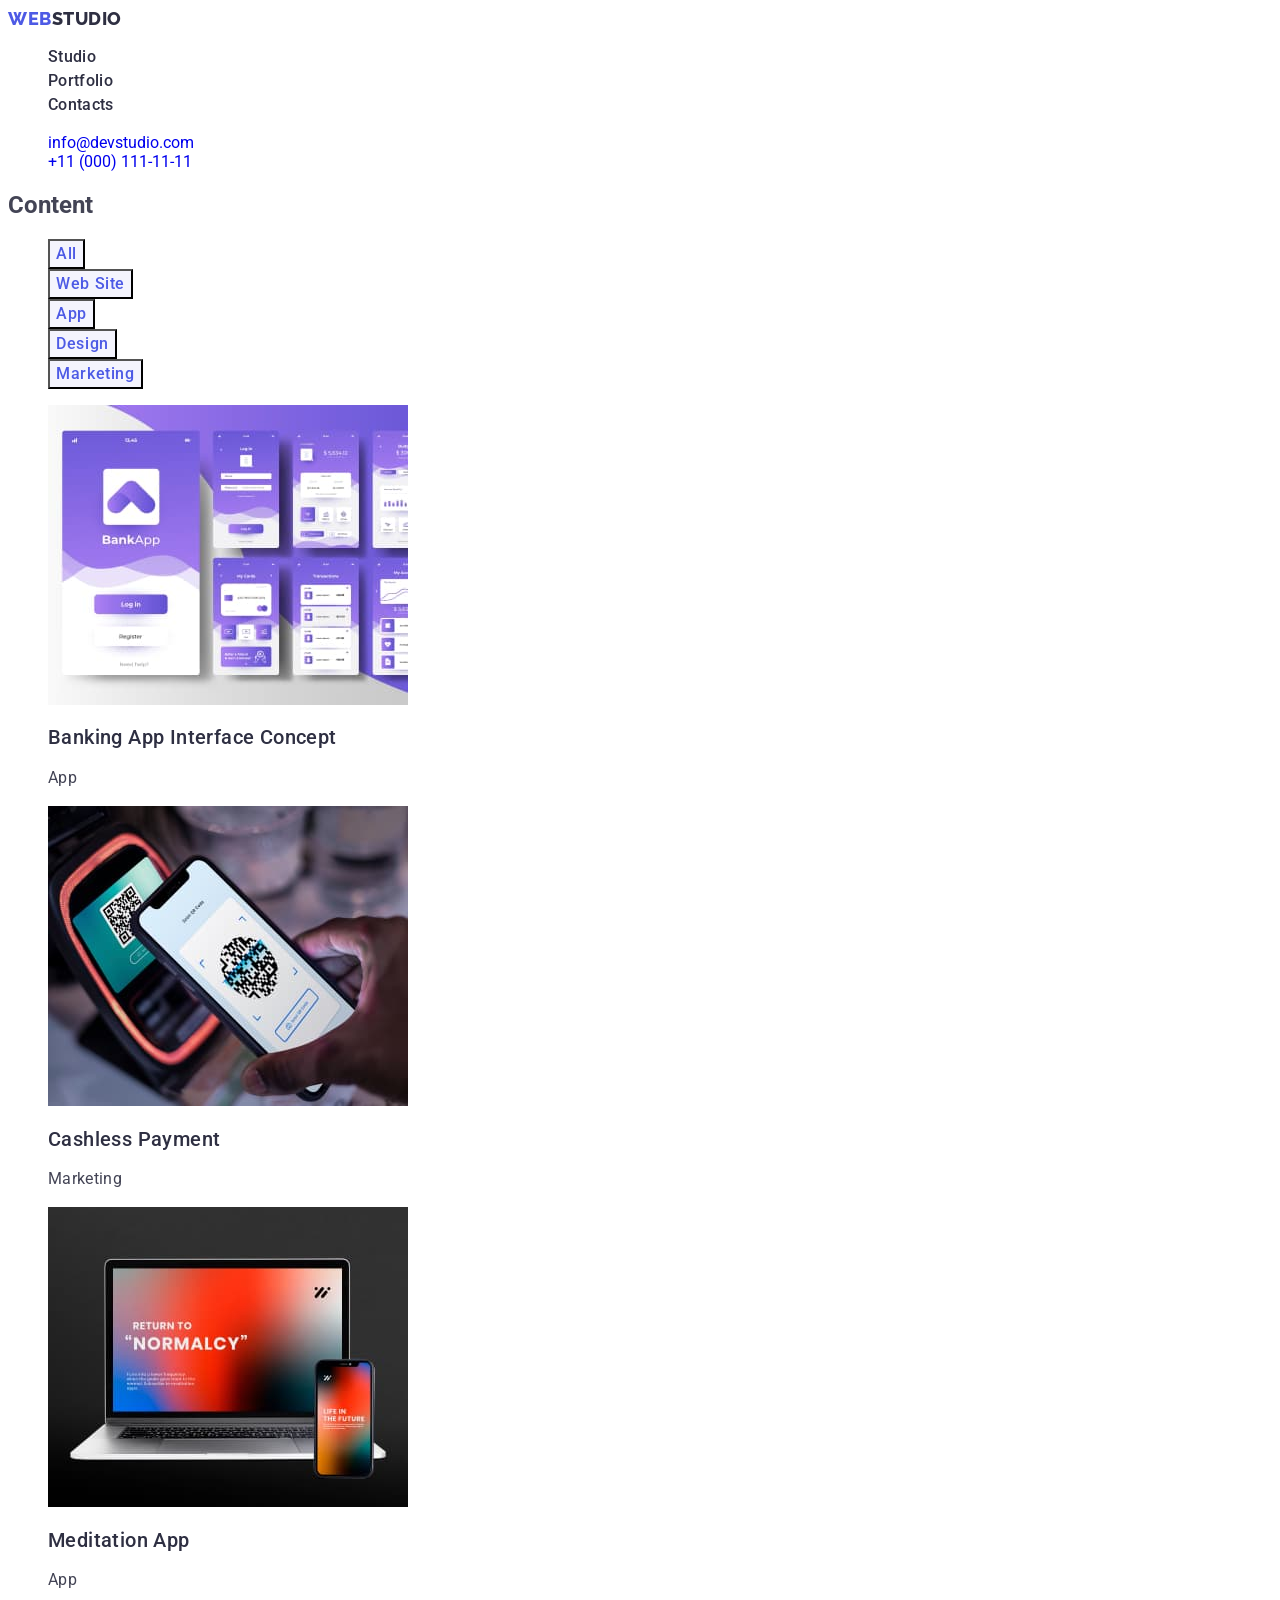
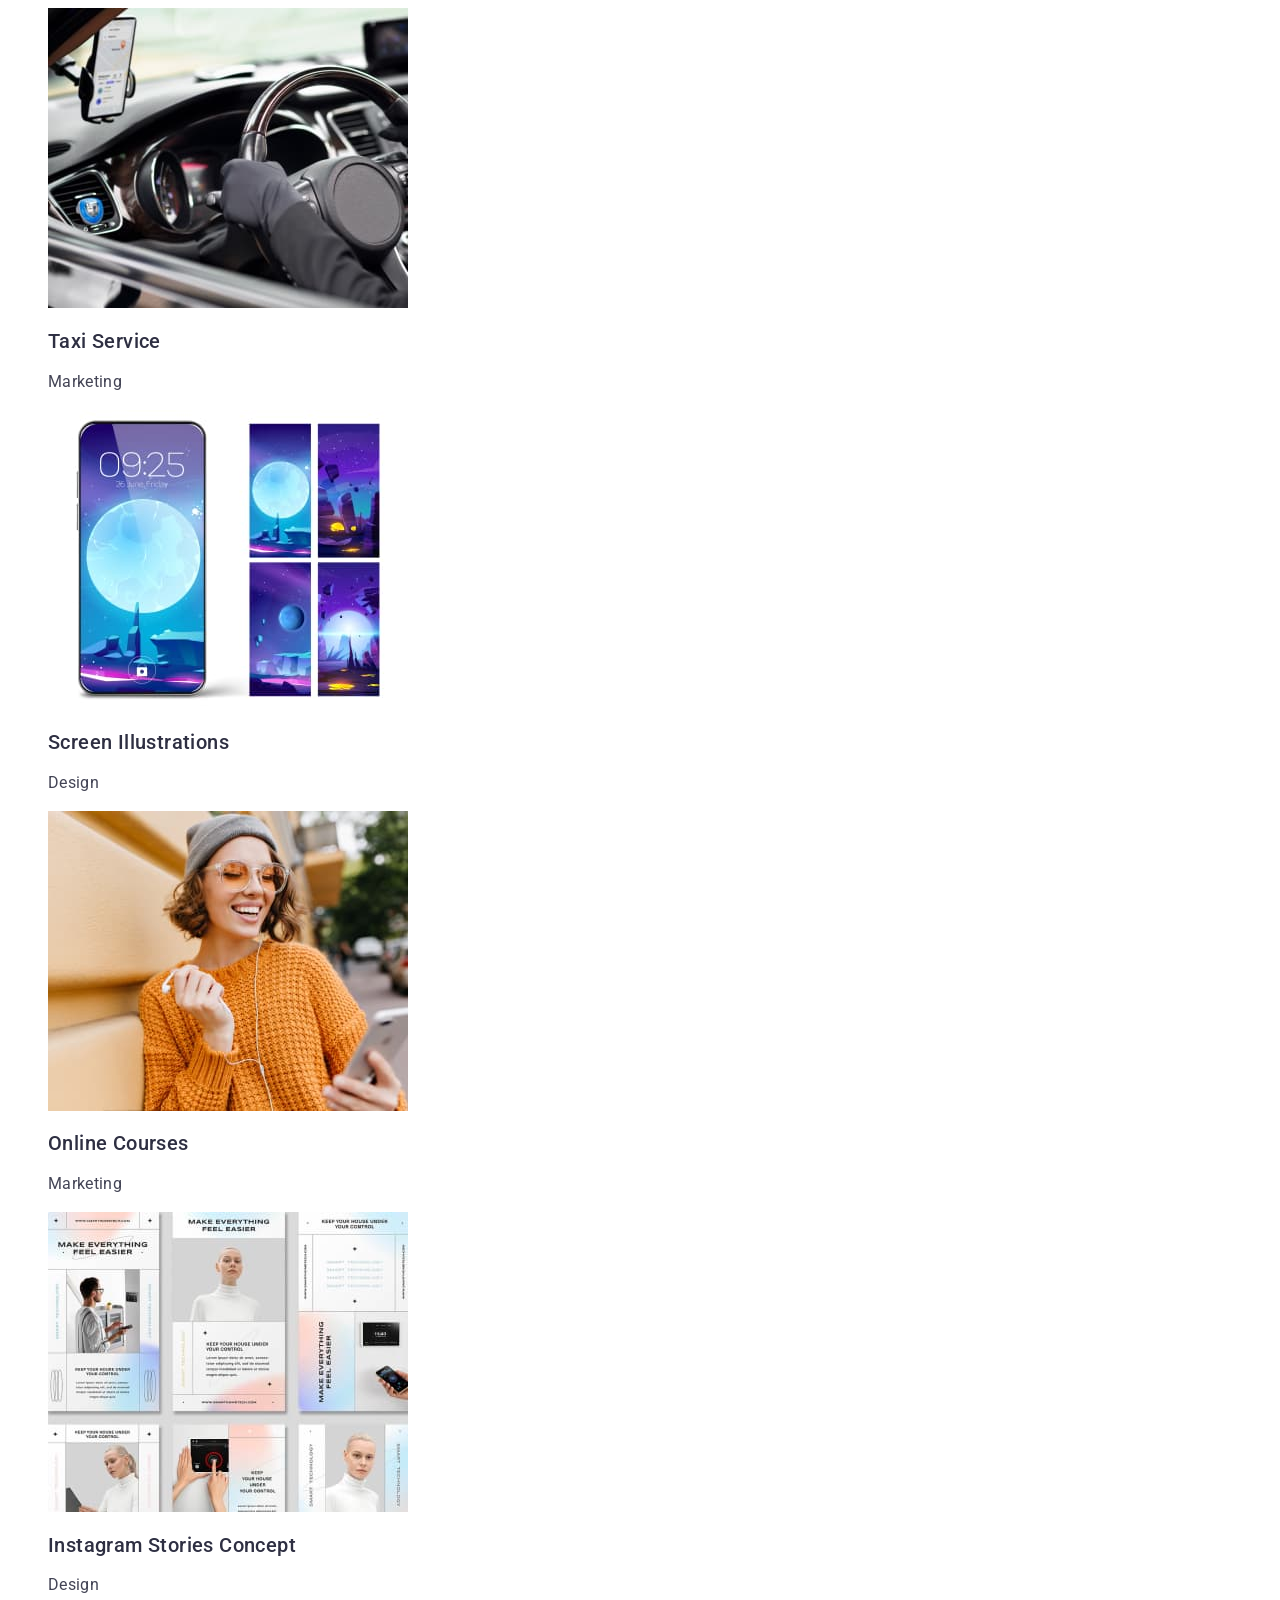
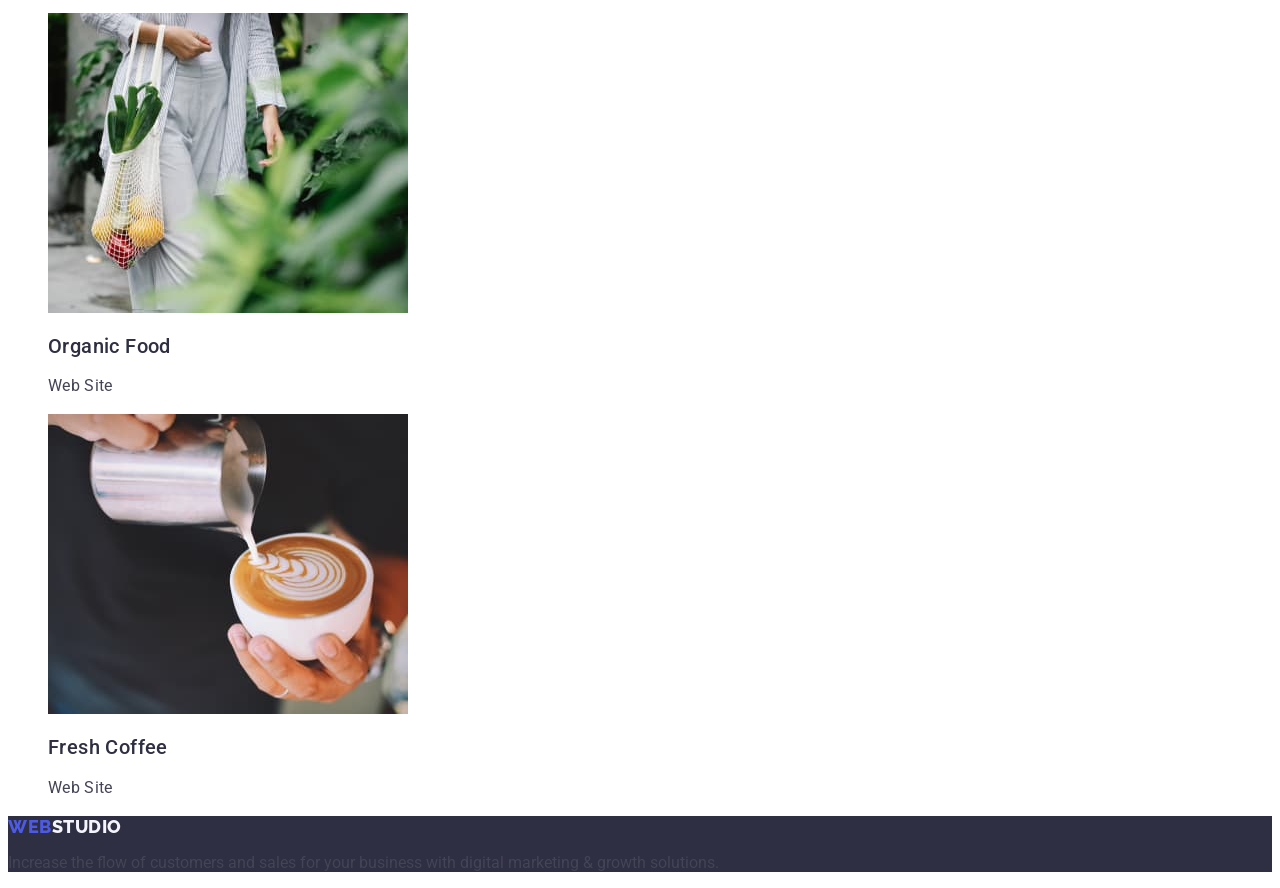
==== commit 040c91ad: "new 1" ====
--- a/portfolio.html
+++ b/portfolio.html
@@ -7,7 +7,7 @@
     <link rel="preconnect" href="https://fonts.googleapis.com">
     <link rel="preconnect" href="https://fonts.gstatic.com" crossorigin>
     <link href="https://fonts.googleapis.com/css2?family=Raleway:wght@800&family=Roboto:wght@400;500;700;900&display=swap" rel="stylesheet">
-    <link rel="stylesheet" href="./css/portfolio.css">
+    <link rel="stylesheet" href="./css/style.css">
     <title>Portfolio</title>
   </head>
   <body>
@@ -15,15 +15,15 @@
       <nav>
         <a href="./index.html" class="logo link">Web<span class="logo-studio">Studio</span></a>
         <ul class="list">
-          <li class="navigation"><a href="./index.html" class="nav-main_link link">Studio</a></li>
-          <li class="navigation"><a href="./portfolio.html" class="nav-main_link link">Portfolio</a></li>
-          <li class="navigation"><a href="" class="nav-main_link link">Contacts</a></li>
+          <li class="nav-main"><a href="./index.html" class="nav-main_link link">Studio</a></li>
+          <li class="nav-main"><a href="./portfolio.html" class="nav-main_link link">Portfolio</a></li>
+          <li class="nav-main"><a href="" class="nav-main_link link">Contacts</a></li>
         </ul>
       </nav>
       <address class="header-call">
         <ul class="list">
-          <li class="header-inform"><a href="mailto:info@devstudio.com" class="adress-info link">info@devstudio.com</a></li>
-          <li class="header-inform"><a href="tel:+110001111111" class="adress-info link">+11 (000) 111-11-11</a></li>
+          <li class="adress-info"><a href="mailto:info@devstudio.com" class="adress-info link">info@devstudio.com</a></li>
+          <li class="adress-info"><a href="tel:+110001111111" class="adress-info link">+11 (000) 111-11-11</a></li>
         </ul>
       </address>
     </header>
--- a/css/style.css
+++ b/css/style.css
@@ -0,0 +1,223 @@
+body {
+  font-family: "Roboto", sans-serif;
+  color: #434455;
+  background-color: #ffffff;
+}
+
+:root {
+  --primary-brand: #4d5ae5;
+  --pressed-state: #404bbf;
+  --dark: #2e2f42;
+  --success: #31d0aa;
+  --text: #434455;
+  --subtle-text: #8e8f99;
+  --accent: #e7e9fc;
+  --light: #f4f4fd;
+  --modal-overlay: #2e2f42;
+  --hero-background: #2e2f42;
+  --white-background: #ffffff;
+  --modal-background: #fcfcfc;
+  --blue: #0000ff;
+}
+
+/**********header**********/
+
+.logo {
+  font-family: "Raleway", sans-serif;
+  font-weight: 800;
+  font-size: 18px;
+  line-height: 1.17;
+  letter-spacing: 0.03em;
+  text-transform: uppercase;
+  color: var(--primary-brand);
+}
+
+.link {
+  text-decoration: none;
+}
+
+.logo-studio {
+  color: #2e2f42;
+}
+
+.list {
+  list-style: none;
+}
+
+.nav-main_link {
+  font-weight: 500;
+  font-size: 16px;
+  line-height: 1.5;
+  letter-spacing: 0.02em;
+  color: var(--dark);
+}
+
+.nav-main_link:hover,
+.nav-main_link:focus {
+  color: #404bbf;
+}
+
+.header-call {
+  font-style: normal;
+}
+
+.adress-info_link {
+  letter-spacing: 0.02em;
+  line-height: 1.5;
+  color: var(--text);
+}
+
+.adress-info:hover,
+.adress-info:focus {
+  color: #404bbf;
+}
+
+/**********main**********/
+
+.main-hero {
+  background-color: var(--hero-background);
+}
+
+.main-hero_text {
+  font-size: 56px;
+  line-height: 1.07;
+  text-align: center;
+  letter-spacing: 0.02em;
+  color: var(--white-background);
+}
+
+.main-hero_btn {
+  background-color: var(--primary-brand);
+  font-family: "Roboto", sans-serif;
+  font-weight: 500;
+  font-size: 16px;
+  line-height: 1.5;
+  letter-spacing: 0.04em;
+  color: var(--white-background);
+  cursor: pointer;
+}
+
+.main-hero_btn:hover {
+  background-color: var(--pressed-state);
+}
+
+.main-hero_btn:focus {
+  background-color: var(--pressed-state);
+}
+
+.main-header {
+  font-weight: 500;
+  font-size: 20px;
+  line-height: 1.2;
+  letter-spacing: 0.02em;
+  color: var(--modal-overlay);
+}
+
+.main-text {
+  line-height: 1.5;
+  letter-spacing: 0.02em;
+}
+
+.main-header_img {
+  font-size: 36px;
+  line-height: 1.11;
+  text-align: center;
+  letter-spacing: 0.02em;
+  text-transform: capitalize;
+  color: var(--dark);
+}
+
+.our-team {
+  background-color: #f4f4fd;
+}
+
+.our-team_header {
+  font-weight: 500;
+  font-size: 20px;
+  line-height: 1.2;
+  letter-spacing: 0.02em;
+  color: var(--hero-background);
+}
+
+.our-team_li {
+  background-color: #fff;
+}
+
+.our-team_par {
+  font-size: 16px;
+  line-height: 1.5;
+  letter-spacing: 0.02em;
+  color: var(--text);
+}
+
+/**********footer**********/
+
+.footer-info {
+  background-color: #2e2f42;
+}
+
+.footer-text {
+  line-height: 1.5;
+  color: var(--light);
+  letter-spacing: 0.02em;
+}
+
+.footer-color {
+  color: #f4f4fd;
+}
+
+
+/**********PORTFOLIO**********/
+
+
+.main-button {
+  font-family: "Roboto", sans-serif;
+  font-weight: 500;
+  font-size: 16px;
+  line-height: 1.5;
+  letter-spacing: 0.04em;
+  background-color: var(--light);
+  color: var(--primary-brand);
+  cursor: pointer;
+}
+
+.main-button:hover,
+.main-button:focus {
+  color: #ffffff;
+  background-color: #404bbf;
+}
+
+.section-header {
+  font-weight: 500;
+  font-size: 20px;
+  line-height: 1.2;
+  letter-spacing: 0.02em;
+  color: var(--modal-overlay);
+}
+
+.section-par {
+  font-size: 16px;
+  line-height: 1.5;
+  letter-spacing: 0.02em;
+  color: var(--text);
+}
+
+/**********footer**********/
+
+.footer-portfolio {
+  background-color: var(--modal-overlay);
+}
+
+.footer-logo {
+  font-family: "Raleway", sans-serif;
+  font-weight: 800;
+  font-size: 18px;
+  line-height: 1.17;
+  letter-spacing: 0.03em;
+  text-transform: uppercase;
+  color: var(--primary-brand);
+}
+
+.footer-color {
+  color: #f4f4fd;
+}
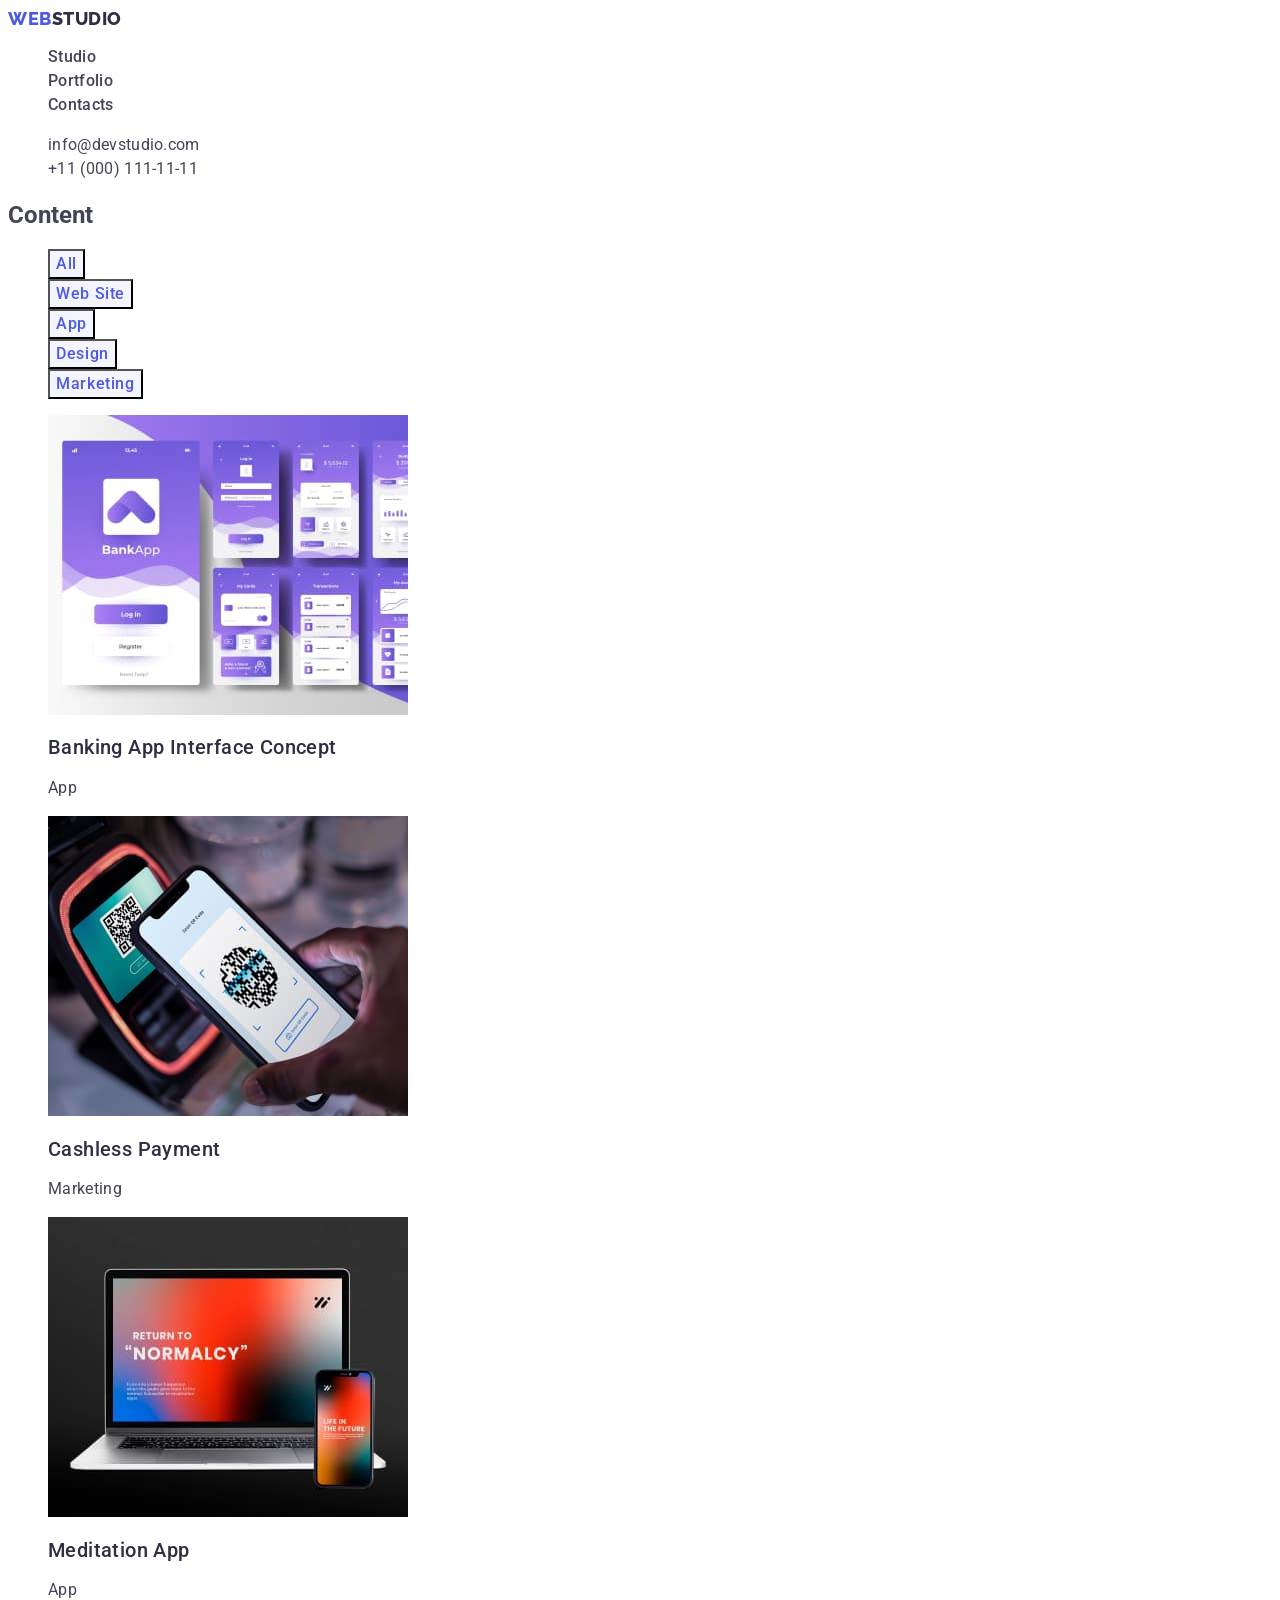
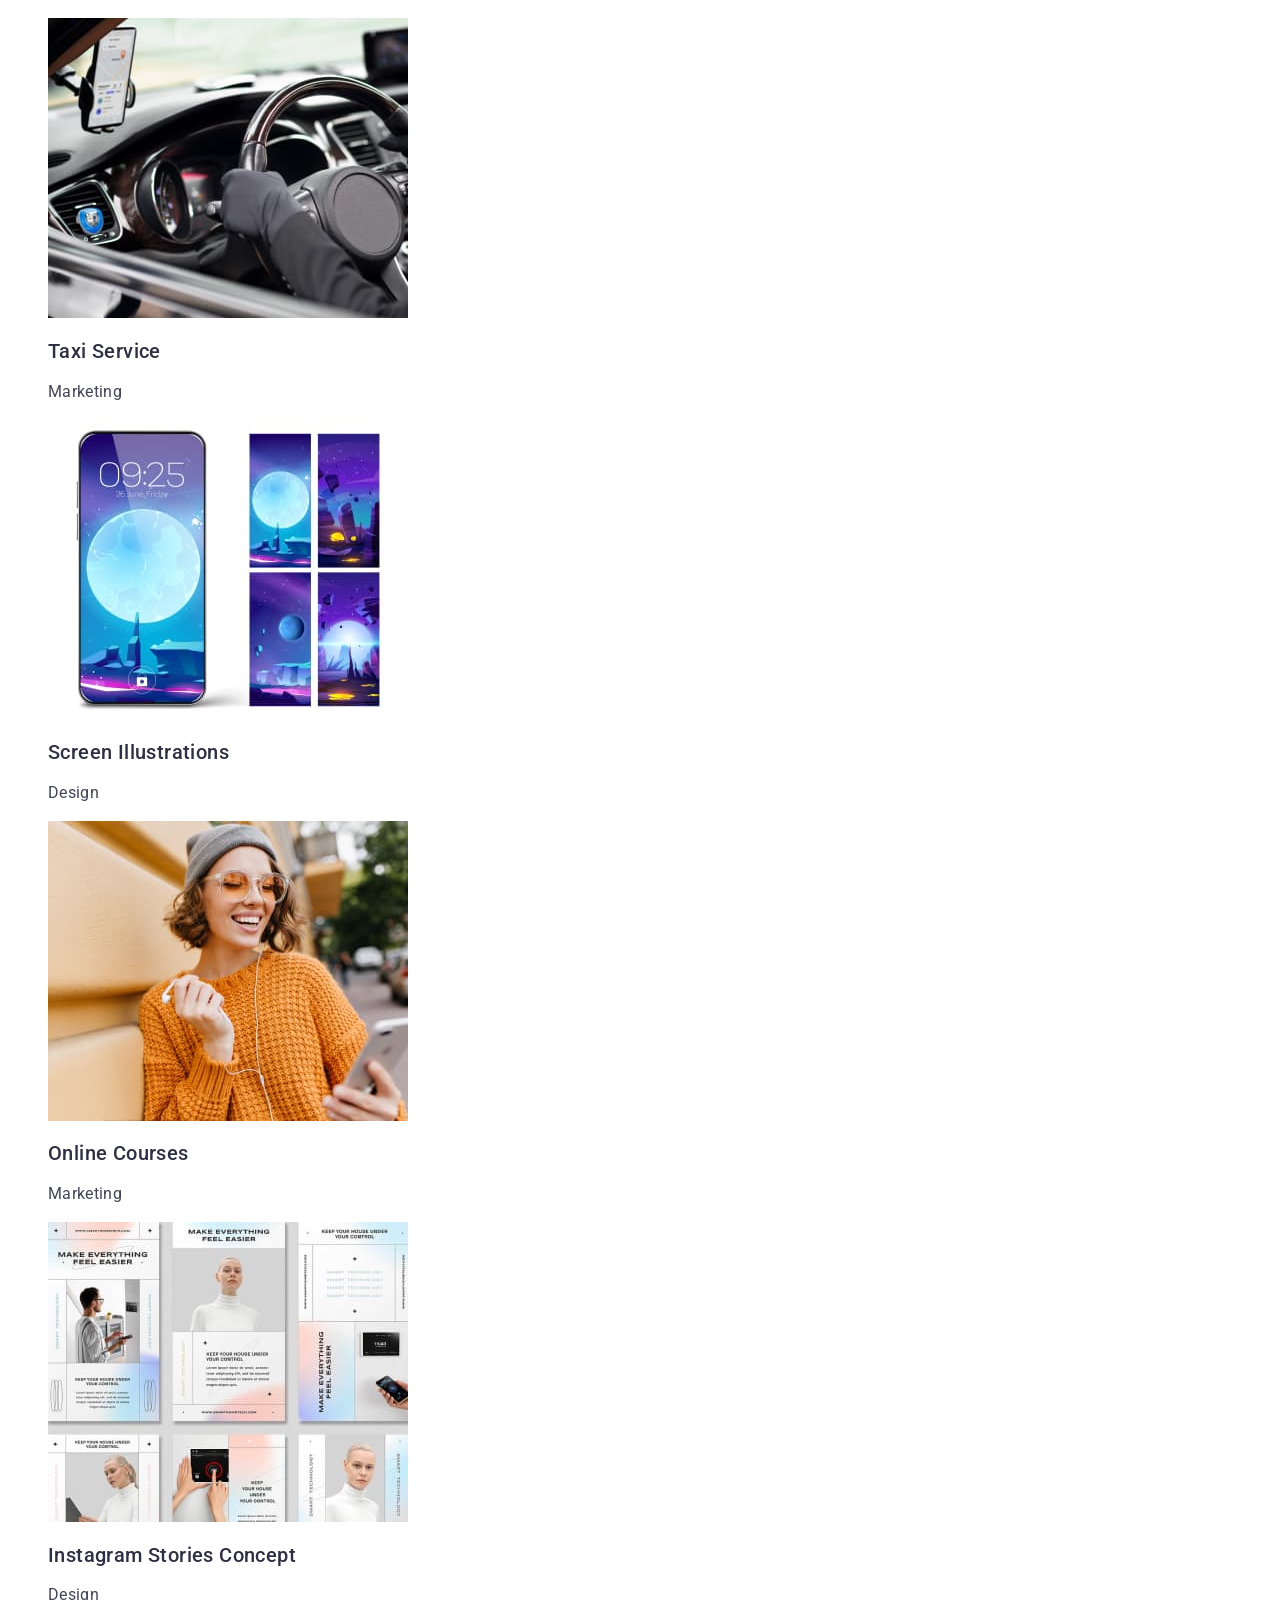
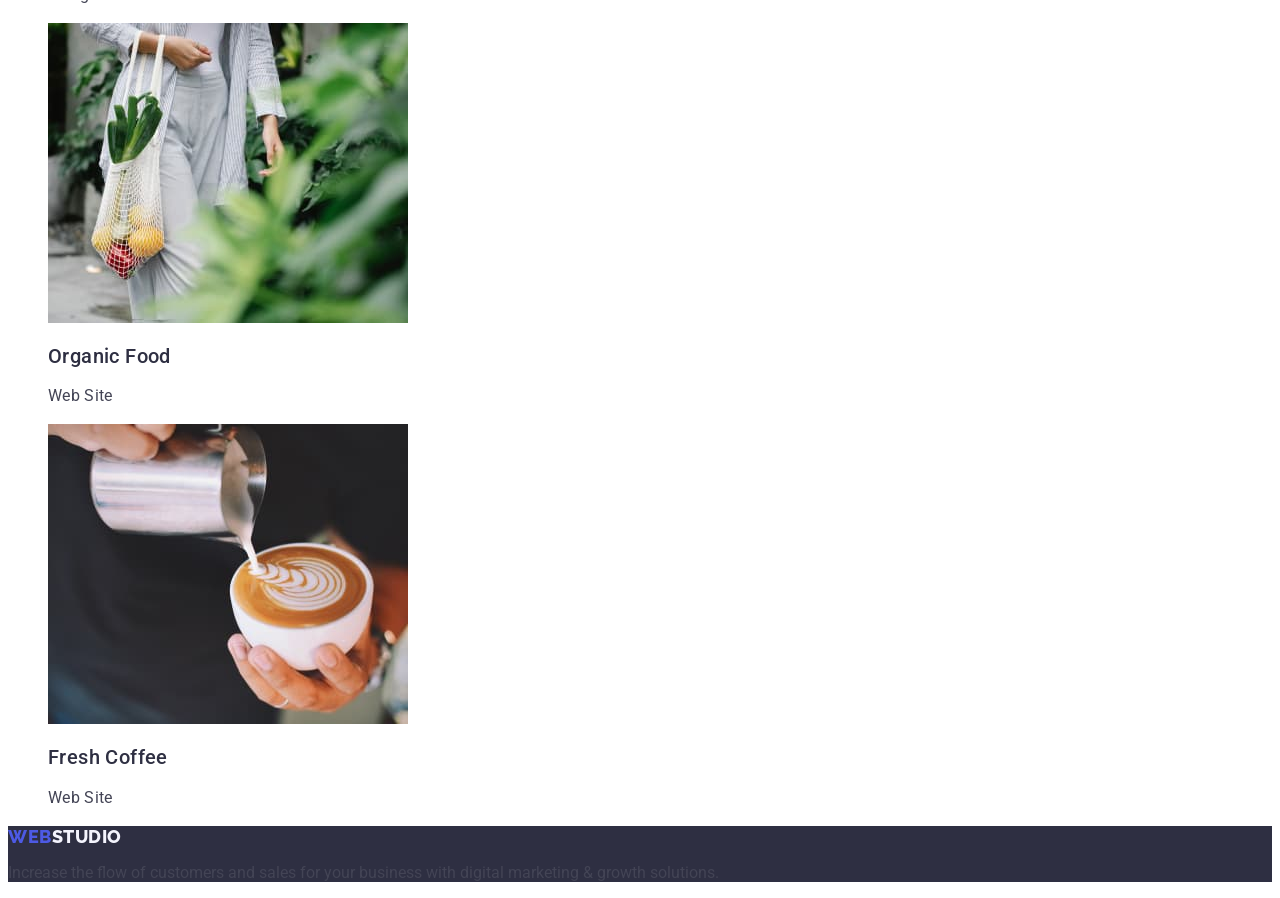
==== commit 0a2411f2: "new 3" ====
--- a/portfolio.html
+++ b/portfolio.html
@@ -22,8 +22,8 @@
       </nav>
       <address class="header-call">
         <ul class="list">
-          <li class="adress-info"><a href="mailto:info@devstudio.com" class="adress-info link">info@devstudio.com</a></li>
-          <li class="adress-info"><a href="tel:+110001111111" class="adress-info link">+11 (000) 111-11-11</a></li>
+          <li class="adress-info"><a href="mailto:info@devstudio.com" class="adress-info_link link">info@devstudio.com</a></li>
+          <li class="adress-info"><a href="tel:+110001111111" class="adress-info_link link">+11 (000) 111-11-11</a></li>
         </ul>
       </address>
     </header>
--- a/css/style.css
+++ b/css/style.css
@@ -17,7 +17,6 @@
   --hero-background: #2e2f42;
   --white-background: #ffffff;
   --modal-background: #fcfcfc;
-  --blue: #0000ff;
 }
 
 /**********header**********/
@@ -49,7 +48,7 @@
   font-size: 16px;
   line-height: 1.5;
   letter-spacing: 0.02em;
-  color: var(--dark);
+  color: var(--text);
 }
 
 .nav-main_link:hover,
@@ -61,14 +60,14 @@
   font-style: normal;
 }
 
-.adress-info_link {
-  letter-spacing: 0.02em;
-  line-height: 1.5;
-  color: var(--text);
-}
-
-.adress-info:hover,
-.adress-info:focus {
+.adress-info_link{
+  line-height: 1.5;
+  letter-spacing: 0.02em;
+  color: var(--text);
+}
+
+.adress-info_link:hover,
+.adress-info_link:focus {
   color: #404bbf;
 }
 
@@ -170,24 +169,24 @@
 /**********PORTFOLIO**********/
 
 
-.main-button {
+.main-button{
   font-family: "Roboto", sans-serif;
   font-weight: 500;
   font-size: 16px;
   line-height: 1.5;
   letter-spacing: 0.04em;
+  color: var(--primary-brand);
   background-color: var(--light);
-  color: var(--primary-brand);
   cursor: pointer;
 }
 
-.main-button:hover,
-.main-button:focus {
+.main-hero_btn:hover,
+.main-hero_btn:focus{
   color: #ffffff;
-  background-color: #404bbf;
-}
-
-.section-header {
+  background-color: var(--pressed-state);
+}
+
+.section-header{
   font-weight: 500;
   font-size: 20px;
   line-height: 1.2;
@@ -204,12 +203,12 @@
 
 /**********footer**********/
 
-.footer-portfolio {
-  background-color: var(--modal-overlay);
-}
-
-.footer-logo {
-  font-family: "Raleway", sans-serif;
+.footer-portfolio{
+  background-color: var(--dark);
+}
+
+.footer-logo{
+  font-family: 'Raleway', sans-serif;
   font-weight: 800;
   font-size: 18px;
   line-height: 1.17;
